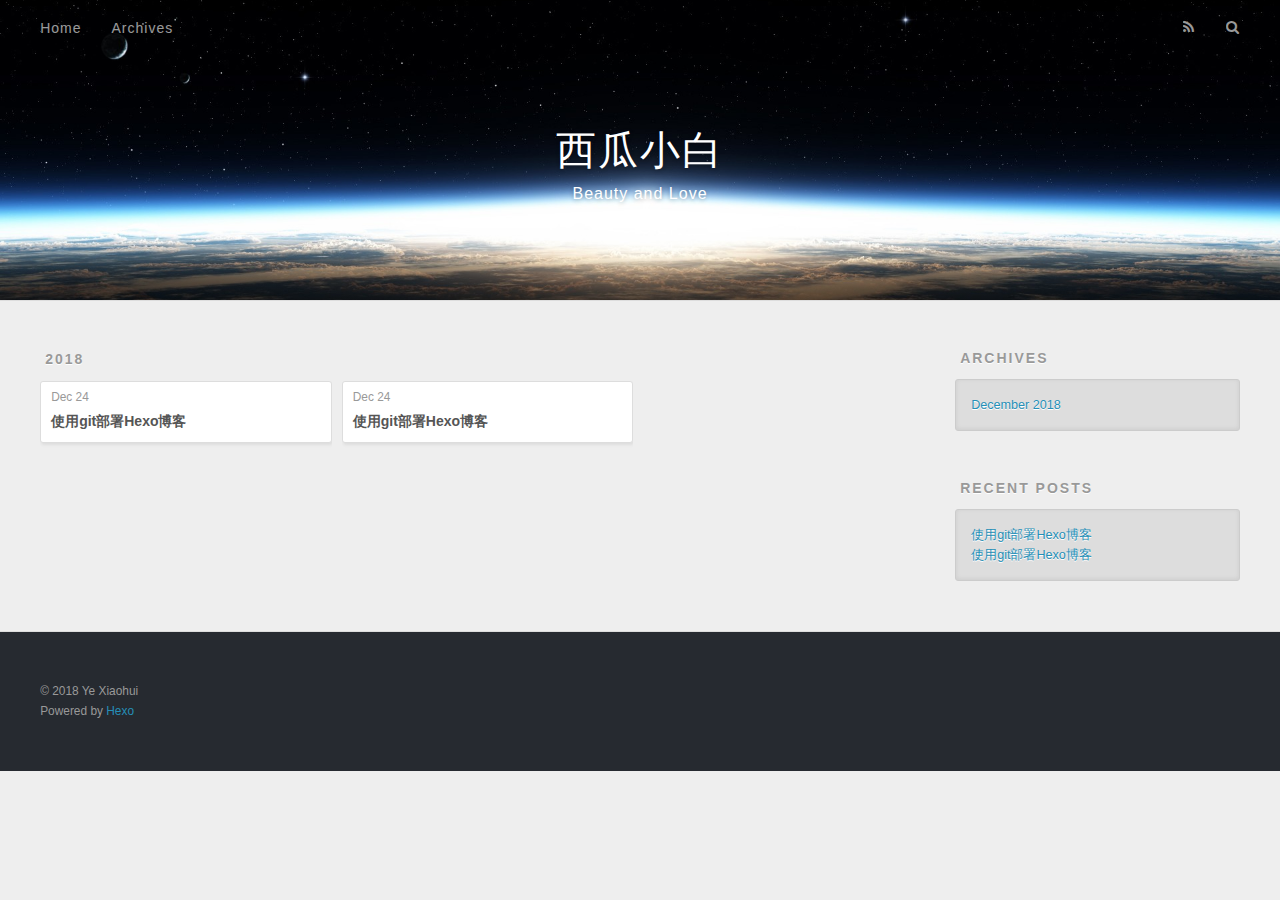
==== archives/index.html @ 21336da2 "Site updated: 2018-12-25 13:31:35" ====
<!DOCTYPE html>
<html>
<head><meta name="generator" content="Hexo 3.8.0">
  <meta charset="utf-8">
  

  
  <title>Archives | 西瓜小白</title>
  <meta name="viewport" content="width=device-width, initial-scale=1, maximum-scale=1">
  <meta name="description" content="世人万千种，浮云莫去求，斯人若彩虹，遇上方知有。">
<meta property="og:type" content="website">
<meta property="og:title" content="西瓜小白">
<meta property="og:url" content="http://yoursite.com/archives/index.html">
<meta property="og:site_name" content="西瓜小白">
<meta property="og:description" content="世人万千种，浮云莫去求，斯人若彩虹，遇上方知有。">
<meta property="og:locale" content="Chinese">
<meta name="twitter:card" content="summary">
<meta name="twitter:title" content="西瓜小白">
<meta name="twitter:description" content="世人万千种，浮云莫去求，斯人若彩虹，遇上方知有。">
  
    <link rel="alternate" href="/atom.xml" title="西瓜小白" type="application/atom+xml">
  
  
    <link rel="icon" href="/favicon.png">
  
  
    <link href="//fonts.googleapis.com/css?family=Source+Code+Pro" rel="stylesheet" type="text/css">
  
  <link rel="stylesheet" href="/css/style.css">
</head>
</html>
<body>
  <div id="container">
    <div id="wrap">
      <header id="header">
  <div id="banner"></div>
  <div id="header-outer" class="outer">
    <div id="header-title" class="inner">
      <h1 id="logo-wrap">
        <a href="/" id="logo">西瓜小白</a>
      </h1>
      
        <h2 id="subtitle-wrap">
          <a href="/" id="subtitle">Beauty and Love</a>
        </h2>
      
    </div>
    <div id="header-inner" class="inner">
      <nav id="main-nav">
        <a id="main-nav-toggle" class="nav-icon"></a>
        
          <a class="main-nav-link" href="/">Home</a>
        
          <a class="main-nav-link" href="/archives">Archives</a>
        
      </nav>
      <nav id="sub-nav">
        
          <a id="nav-rss-link" class="nav-icon" href="/atom.xml" title="RSS Feed"></a>
        
        <a id="nav-search-btn" class="nav-icon" title="Search"></a>
      </nav>
      <div id="search-form-wrap">
        <form action="//google.com/search" method="get" accept-charset="UTF-8" class="search-form"><input type="search" name="q" class="search-form-input" placeholder="Search"><button type="submit" class="search-form-submit">&#xF002;</button><input type="hidden" name="sitesearch" value="http://yoursite.com"></form>
      </div>
    </div>
  </div>
</header>
      <div class="outer">
        <section id="main">
  
  
    
    
      
      
      <section class="archives-wrap">
        <div class="archive-year-wrap">
          <a href="/archives/2018" class="archive-year">2018</a>
        </div>
        <div class="archives">
    
    <article class="archive-article archive-type-post">
  <div class="archive-article-inner">
    <header class="archive-article-header">
      <a href="/2018/12/24/the-first/" class="archive-article-date">
  <time datetime="2018-12-24T06:07:06.000Z" itemprop="datePublished">Dec 24</time>
</a>
      
  
    <h1 itemprop="name">
      <a class="archive-article-title" href="/2018/12/24/the-first/">使用git部署Hexo博客</a>
    </h1>
  

    </header>
  </div>
</article>
  
    
    
    <article class="archive-article archive-type-post">
  <div class="archive-article-inner">
    <header class="archive-article-header">
      <a href="/2018/12/24/hello-world/" class="archive-article-date">
  <time datetime="2018-12-24T05:49:14.633Z" itemprop="datePublished">Dec 24</time>
</a>
      
  
    <h1 itemprop="name">
      <a class="archive-article-title" href="/2018/12/24/hello-world/">使用git部署Hexo博客</a>
    </h1>
  

    </header>
  </div>
</article>
  
  
    </div></section>
  


</section>
        
          <aside id="sidebar">
  
    

  
    

  
    
  
    
  <div class="widget-wrap">
    <h3 class="widget-title">Archives</h3>
    <div class="widget">
      <ul class="archive-list"><li class="archive-list-item"><a class="archive-list-link" href="/archives/2018/12/">December 2018</a></li></ul>
    </div>
  </div>


  
    
  <div class="widget-wrap">
    <h3 class="widget-title">Recent Posts</h3>
    <div class="widget">
      <ul>
        
          <li>
            <a href="/2018/12/24/the-first/">使用git部署Hexo博客</a>
          </li>
        
          <li>
            <a href="/2018/12/24/hello-world/">使用git部署Hexo博客</a>
          </li>
        
      </ul>
    </div>
  </div>

  
</aside>
        
      </div>
      <footer id="footer">
  
  <div class="outer">
    <div id="footer-info" class="inner">
      &copy; 2018 Ye Xiaohui<br>
      Powered by <a href="http://hexo.io/" target="_blank">Hexo</a>
    </div>
  </div>
</footer>
    </div>
    <nav id="mobile-nav">
  
    <a href="/" class="mobile-nav-link">Home</a>
  
    <a href="/archives" class="mobile-nav-link">Archives</a>
  
</nav>
    

<script src="//ajax.googleapis.com/ajax/libs/jquery/2.0.3/jquery.min.js"></script>


  <link rel="stylesheet" href="/fancybox/jquery.fancybox.css">
  <script src="/fancybox/jquery.fancybox.pack.js"></script>


<script src="/js/script.js"></script>



  </div>
</body>
</html>
---- css/style.css ----
body {
  width: 100%;
}
body:before,
body:after {
  content: "";
  display: table;
}
body:after {
  clear: both;
}
html,
body,
div,
span,
applet,
object,
iframe,
h1,
h2,
h3,
h4,
h5,
h6,
p,
blockquote,
pre,
a,
abbr,
acronym,
address,
big,
cite,
code,
del,
dfn,
em,
img,
ins,
kbd,
q,
s,
samp,
small,
strike,
strong,
sub,
sup,
tt,
var,
dl,
dt,
dd,
ol,
ul,
li,
fieldset,
form,
label,
legend,
table,
caption,
tbody,
tfoot,
thead,
tr,
th,
td {
  margin: 0;
  padding: 0;
  border: 0;
  outline: 0;
  font-weight: inherit;
  font-style: inherit;
  font-family: inherit;
  font-size: 100%;
  vertical-align: baseline;
}
body {
  line-height: 1;
  color: #000;
  background: #fff;
}
ol,
ul {
  list-style: none;
}
table {
  border-collapse: separate;
  border-spacing: 0;
  vertical-align: middle;
}
caption,
th,
td {
  text-align: left;
  font-weight: normal;
  vertical-align: middle;
}
a img {
  border: none;
}
input,
button {
  margin: 0;
  padding: 0;
}
input::-moz-focus-inner,
button::-moz-focus-inner {
  border: 0;
  padding: 0;
}
@font-face {
  font-family: FontAwesome;
  font-style: normal;
  font-weight: normal;
  src: url("fonts/fontawesome-webfont.eot?v=#4.0.3");
  src: url("fonts/fontawesome-webfont.eot?#iefix&v=#4.0.3") format("embedded-opentype"), url("fonts/fontawesome-webfont.woff?v=#4.0.3") format("woff"), url("fonts/fontawesome-webfont.ttf?v=#4.0.3") format("truetype"), url("fonts/fontawesome-webfont.svg#fontawesomeregular?v=#4.0.3") format("svg");
}
html,
body,
#container {
  height: 100%;
}
body {
  background: #eee;
  font: 14px -apple-system, BlinkMacSystemFont, "Segoe UI", "Roboto", "Oxygen", "Ubuntu", "Cantarell", "Fira Sans", "Droid Sans", "Helvetica Neue", sans-serif;
  -webkit-text-size-adjust: 100%;
}
.outer {
  max-width: 1220px;
  margin: 0 auto;
  padding: 0 20px;
}
.outer:before,
.outer:after {
  content: "";
  display: table;
}
.outer:after {
  clear: both;
}
.inner {
  display: inline;
  float: left;
  width: 98.33333333333333%;
  margin: 0 0.833333333333333%;
}
.left,
.alignleft {
  float: left;
}
.right,
.alignright {
  float: right;
}
.clear {
  clear: both;
}
#container {
  position: relative;
}
.mobile-nav-on {
  overflow: hidden;
}
#wrap {
  height: 100%;
  width: 100%;
  position: absolute;
  top: 0;
  left: 0;
  -webkit-transition: 0.2s ease-out;
  -moz-transition: 0.2s ease-out;
  -ms-transition: 0.2s ease-out;
  transition: 0.2s ease-out;
  z-index: 1;
  background: #eee;
}
.mobile-nav-on #wrap {
  left: 280px;
}
@media screen and (min-width: 768px) {
  #main {
    display: inline;
    float: left;
    width: 73.33333333333333%;
    margin: 0 0.833333333333333%;
  }
}
.article-date,
.article-category-link,
.archive-year,
.widget-title {
  text-decoration: none;
  text-transform: uppercase;
  letter-spacing: 2px;
  color: #999;
  margin-bottom: 1em;
  margin-left: 5px;
  line-height: 1em;
  text-shadow: 0 1px #fff;
  font-weight: bold;
}
.article-inner,
.archive-article-inner {
  background: #fff;
  -webkit-box-shadow: 1px 2px 3px #ddd;
  box-shadow: 1px 2px 3px #ddd;
  border: 1px solid #ddd;
  border-radius: 3px;
}
.article-entry h1,
.widget h1 {
  font-size: 2em;
}
.article-entry h2,
.widget h2 {
  font-size: 1.5em;
}
.article-entry h3,
.widget h3 {
  font-size: 1.3em;
}
.article-entry h4,
.widget h4 {
  font-size: 1.2em;
}
.article-entry h5,
.widget h5 {
  font-size: 1em;
}
.article-entry h6,
.widget h6 {
  font-size: 1em;
  color: #999;
}
.article-entry hr,
.widget hr {
  border: 1px dashed #ddd;
}
.article-entry strong,
.widget strong {
  font-weight: bold;
}
.article-entry em,
.widget em,
.article-entry cite,
.widget cite {
  font-style: italic;
}
.article-entry sup,
.widget sup,
.article-entry sub,
.widget sub {
  font-size: 0.75em;
  line-height: 0;
  position: relative;
  vertical-align: baseline;
}
.article-entry sup,
.widget sup {
  top: -0.5em;
}
.article-entry sub,
.widget sub {
  bottom: -0.2em;
}
.article-entry small,
.widget small {
  font-size: 0.85em;
}
.article-entry acronym,
.widget acronym,
.article-entry abbr,
.widget abbr {
  border-bottom: 1px dotted;
}
.article-entry ul,
.widget ul,
.article-entry ol,
.widget ol,
.article-entry dl,
.widget dl {
  margin: 0 20px;
  line-height: 1.6em;
}
.article-entry ul ul,
.widget ul ul,
.article-entry ol ul,
.widget ol ul,
.article-entry ul ol,
.widget ul ol,
.article-entry ol ol,
.widget ol ol {
  margin-top: 0;
  margin-bottom: 0;
}
.article-entry ul,
.widget ul {
  list-style: disc;
}
.article-entry ol,
.widget ol {
  list-style: decimal;
}
.article-entry dt,
.widget dt {
  font-weight: bold;
}
#header {
  height: 300px;
  position: relative;
  border-bottom: 1px solid #ddd;
}
#header:before,
#header:after {
  content: "";
  position: absolute;
  left: 0;
  right: 0;
  height: 40px;
}
#header:before {
  top: 0;
  background: -webkit-linear-gradient(rgba(0,0,0,0.2), transparent);
  background: -moz-linear-gradient(rgba(0,0,0,0.2), transparent);
  background: -ms-linear-gradient(rgba(0,0,0,0.2), transparent);
  background: linear-gradient(rgba(0,0,0,0.2), transparent);
}
#header:after {
  bottom: 0;
  background: -webkit-linear-gradient(transparent, rgba(0,0,0,0.2));
  background: -moz-linear-gradient(transparent, rgba(0,0,0,0.2));
  background: -ms-linear-gradient(transparent, rgba(0,0,0,0.2));
  background: linear-gradient(transparent, rgba(0,0,0,0.2));
}
#header-outer {
  height: 100%;
  position: relative;
}
#header-inner {
  position: relative;
  overflow: hidden;
}
#banner {
  position: absolute;
  top: 0;
  left: 0;
  width: 100%;
  height: 100%;
  background: url("images/banner.jpg") center #000;
  -webkit-background-size: cover;
  -moz-background-size: cover;
  background-size: cover;
  z-index: -1;
}
#header-title {
  text-align: center;
  height: 40px;
  position: absolute;
  top: 50%;
  left: 0;
  margin-top: -20px;
}
#logo,
#subtitle {
  text-decoration: none;
  color: #fff;
  font-weight: 300;
  text-shadow: 0 1px 4px rgba(0,0,0,0.3);
}
#logo {
  font-size: 40px;
  line-height: 40px;
  letter-spacing: 2px;
}
#subtitle {
  font-size: 16px;
  line-height: 16px;
  letter-spacing: 1px;
}
#subtitle-wrap {
  margin-top: 16px;
}
#main-nav {
  float: left;
  margin-left: -15px;
}
.nav-icon,
.main-nav-link {
  float: left;
  color: #fff;
  opacity: 0.6;
  text-decoration: none;
  text-shadow: 0 1px rgba(0,0,0,0.2);
  -webkit-transition: opacity 0.2s;
  -moz-transition: opacity 0.2s;
  -ms-transition: opacity 0.2s;
  transition: opacity 0.2s;
  display: block;
  padding: 20px 15px;
}
.nav-icon:hover,
.main-nav-link:hover {
  opacity: 1;
}
.nav-icon {
  font-family: FontAwesome;
  text-align: center;
  font-size: 14px;
  width: 14px;
  height: 14px;
  padding: 20px 15px;
  position: relative;
  cursor: pointer;
}
.main-nav-link {
  font-weight: 300;
  letter-spacing: 1px;
}
@media screen and (max-width: 479px) {
  .main-nav-link {
    display: none;
  }
}
#main-nav-toggle {
  display: none;
}
#main-nav-toggle:before {
  content: "\f0c9";
}
@media screen and (max-width: 479px) {
  #main-nav-toggle {
    display: block;
  }
}
#sub-nav {
  float: right;
  margin-right: -15px;
}
#nav-rss-link:before {
  content: "\f09e";
}
#nav-search-btn:before {
  content: "\f002";
}
#search-form-wrap {
  position: absolute;
  top: 15px;
  width: 150px;
  height: 30px;
  right: -150px;
  opacity: 0;
  -webkit-transition: 0.2s ease-out;
  -moz-transition: 0.2s ease-out;
  -ms-transition: 0.2s ease-out;
  transition: 0.2s ease-out;
}
#search-form-wrap.on {
  opacity: 1;
  right: 0;
}
@media screen and (max-width: 479px) {
  #search-form-wrap {
    width: 100%;
    right: -100%;
  }
}
.search-form {
  position: absolute;
  top: 0;
  left: 0;
  right: 0;
  background: #fff;
  padding: 5px 15px;
  border-radius: 15px;
  -webkit-box-shadow: 0 0 10px rgba(0,0,0,0.3);
  box-shadow: 0 0 10px rgba(0,0,0,0.3);
}
.search-form-input {
  border: none;
  background: none;
  color: #555;
  width: 100%;
  font: 13px -apple-system, BlinkMacSystemFont, "Segoe UI", "Roboto", "Oxygen", "Ubuntu", "Cantarell", "Fira Sans", "Droid Sans", "Helvetica Neue", sans-serif;
  outline: none;
}
.search-form-input::-webkit-search-results-decoration,
.search-form-input::-webkit-search-cancel-button {
  -webkit-appearance: none;
}
.search-form-submit {
  position: absolute;
  top: 50%;
  right: 10px;
  margin-top: -7px;
  font: 13px FontAwesome;
  border: none;
  background: none;
  color: #bbb;
  cursor: pointer;
}
.search-form-submit:hover,
.search-form-submit:focus {
  color: #777;
}
.article {
  margin: 50px 0;
}
.article-inner {
  overflow: hidden;
}
.article-meta:before,
.article-meta:after {
  content: "";
  display: table;
}
.article-meta:after {
  clear: both;
}
.article-date {
  float: left;
}
.article-category {
  float: left;
  line-height: 1em;
  color: #ccc;
  text-shadow: 0 1px #fff;
  margin-left: 8px;
}
.article-category:before {
  content: "\2022";
}
.article-category-link {
  margin: 0 12px 1em;
}
.article-header {
  padding: 20px 20px 0;
}
.article-title {
  text-decoration: none;
  font-size: 2em;
  font-weight: bold;
  color: #555;
  line-height: 1.1em;
  -webkit-transition: color 0.2s;
  -moz-transition: color 0.2s;
  -ms-transition: color 0.2s;
  transition: color 0.2s;
}
a.article-title:hover {
  color: #258fb8;
}
.article-entry {
  color: #555;
  padding: 0 20px;
}
.article-entry:before,
.article-entry:after {
  content: "";
  display: table;
}
.article-entry:after {
  clear: both;
}
.article-entry p,
.article-entry table {
  line-height: 1.6em;
  margin: 1.6em 0;
}
.article-entry h1,
.article-entry h2,
.article-entry h3,
.article-entry h4,
.article-entry h5,
.article-entry h6 {
  font-weight: bold;
}
.article-entry h1,
.article-entry h2,
.article-entry h3,
.article-entry h4,
.article-entry h5,
.article-entry h6 {
  line-height: 1.1em;
  margin: 1.1em 0;
}
.article-entry a {
  color: #258fb8;
  text-decoration: none;
}
.article-entry a:hover {
  text-decoration: underline;
}
.article-entry ul,
.article-entry ol,
.article-entry dl {
  margin-top: 1.6em;
  margin-bottom: 1.6em;
}
.article-entry img,
.article-entry video {
  max-width: 100%;
  height: auto;
  display: block;
  margin: auto;
}
.article-entry iframe {
  border: none;
}
.article-entry table {
  width: 100%;
  border-collapse: collapse;
  border-spacing: 0;
}
.article-entry th {
  font-weight: bold;
  border-bottom: 3px solid #ddd;
  padding-bottom: 0.5em;
}
.article-entry td {
  border-bottom: 1px solid #ddd;
  padding: 10px 0;
}
.article-entry blockquote {
  font-family: Georgia, "Times New Roman", serif;
  font-size: 1.4em;
  margin: 1.6em 20px;
  text-align: center;
}
.article-entry blockquote footer {
  font-size: 14px;
  margin: 1.6em 0;
  font-family: -apple-system, BlinkMacSystemFont, "Segoe UI", "Roboto", "Oxygen", "Ubuntu", "Cantarell", "Fira Sans", "Droid Sans", "Helvetica Neue", sans-serif;
}
.article-entry blockquote footer cite:before {
  content: "—";
  padding: 0 0.5em;
}
.article-entry .pullquote {
  text-align: left;
  width: 45%;
  margin: 0;
}
.article-entry .pullquote.left {
  margin-left: 0.5em;
  margin-right: 1em;
}
.article-entry .pullquote.right {
  margin-right: 0.5em;
  margin-left: 1em;
}
.article-entry .caption {
  color: #999;
  display: block;
  font-size: 0.9em;
  margin-top: 0.5em;
  position: relative;
  text-align: center;
}
.article-entry .video-container {
  position: relative;
  padding-top: 56.25%;
  height: 0;
  overflow: hidden;
}
.article-entry .video-container iframe,
.article-entry .video-container object,
.article-entry .video-container embed {
  position: absolute;
  top: 0;
  left: 0;
  width: 100%;
  height: 100%;
  margin-top: 0;
}
.article-more-link a {
  display: inline-block;
  line-height: 1em;
  padding: 6px 15px;
  border-radius: 15px;
  background: #eee;
  color: #999;
  text-shadow: 0 1px #fff;
  text-decoration: none;
}
.article-more-link a:hover {
  background: #258fb8;
  color: #fff;
  text-decoration: none;
  text-shadow: 0 1px #1e7293;
}
.article-footer {
  font-size: 0.85em;
  line-height: 1.6em;
  border-top: 1px solid #ddd;
  padding-top: 1.6em;
  margin: 0 20px 20px;
}
.article-footer:before,
.article-footer:after {
  content: "";
  display: table;
}
.article-footer:after {
  clear: both;
}
.article-footer a {
  color: #999;
  text-decoration: none;
}
.article-footer a:hover {
  color: #555;
}
.article-tag-list-item {
  float: left;
  margin-right: 10px;
}
.article-tag-list-link:before {
  content: "#";
}
.article-comment-link {
  float: right;
}
.article-comment-link:before {
  content: "\f075";
  font-family: FontAwesome;
  padding-right: 8px;
}
.article-share-link {
  cursor: pointer;
  float: right;
  margin-left: 20px;
}
.article-share-link:before {
  content: "\f064";
  font-family: FontAwesome;
  padding-right: 6px;
}
#article-nav {
  position: relative;
}
#article-nav:before,
#article-nav:after {
  content: "";
  display: table;
}
#article-nav:after {
  clear: both;
}
@media screen and (min-width: 768px) {
  #article-nav {
    margin: 50px 0;
  }
  #article-nav:before {
    width: 8px;
    height: 8px;
    position: absolute;
    top: 50%;
    left: 50%;
    margin-top: -4px;
    margin-left: -4px;
    content: "";
    border-radius: 50%;
    background: #ddd;
    -webkit-box-shadow: 0 1px 2px #fff;
    box-shadow: 0 1px 2px #fff;
  }
}
.article-nav-link-wrap {
  text-decoration: none;
  text-shadow: 0 1px #fff;
  color: #999;
  -webkit-box-sizing: border-box;
  -moz-box-sizing: border-box;
  box-sizing: border-box;
  margin-top: 50px;
  text-align: center;
  display: block;
}
.article-nav-link-wrap:hover {
  color: #555;
}
@media screen and (min-width: 768px) {
  .article-nav-link-wrap {
    width: 50%;
    margin-top: 0;
  }
}
@media screen and (min-width: 768px) {
  #article-nav-newer {
    float: left;
    text-align: right;
    padding-right: 20px;
  }
}
@media screen and (min-width: 768px) {
  #article-nav-older {
    float: right;
    text-align: left;
    padding-left: 20px;
  }
}
.article-nav-caption {
  text-transform: uppercase;
  letter-spacing: 2px;
  color: #ddd;
  line-height: 1em;
  font-weight: bold;
}
#article-nav-newer .article-nav-caption {
  margin-right: -2px;
}
.article-nav-title {
  font-size: 0.85em;
  line-height: 1.6em;
  margin-top: 0.5em;
}
.article-share-box {
  position: absolute;
  display: none;
  background: #fff;
  -webkit-box-shadow: 1px 2px 10px rgba(0,0,0,0.2);
  box-shadow: 1px 2px 10px rgba(0,0,0,0.2);
  border-radius: 3px;
  margin-left: -145px;
  overflow: hidden;
  z-index: 1;
}
.article-share-box.on {
  display: block;
}
.article-share-input {
  width: 100%;
  background: none;
  -webkit-box-sizing: border-box;
  -moz-box-sizing: border-box;
  box-sizing: border-box;
  font: 14px -apple-system, BlinkMacSystemFont, "Segoe UI", "Roboto", "Oxygen", "Ubuntu", "Cantarell", "Fira Sans", "Droid Sans", "Helvetica Neue", sans-serif;
  padding: 0 15px;
  color: #555;
  outline: none;
  border: 1px solid #ddd;
  border-radius: 3px 3px 0 0;
  height: 36px;
  line-height: 36px;
}
.article-share-links {
  background: #eee;
}
.article-share-links:before,
.article-share-links:after {
  content: "";
  display: table;
}
.article-share-links:after {
  clear: both;
}
.article-share-twitter,
.article-share-facebook,
.article-share-pinterest,
.article-share-google {
  width: 50px;
  height: 36px;
  display: block;
  float: left;
  position: relative;
  color: #999;
  text-shadow: 0 1px #fff;
}
.article-share-twitter:before,
.article-share-facebook:before,
.article-share-pinterest:before,
.article-share-google:before {
  font-size: 20px;
  font-family: FontAwesome;
  width: 20px;
  height: 20px;
  position: absolute;
  top: 50%;
  left: 50%;
  margin-top: -10px;
  margin-left: -10px;
  text-align: center;
}
.article-share-twitter:hover,
.article-share-facebook:hover,
.article-share-pinterest:hover,
.article-share-google:hover {
  color: #fff;
}
.article-share-twitter:before {
  content: "\f099";
}
.article-share-twitter:hover {
  background: #00aced;
  text-shadow: 0 1px #008abe;
}
.article-share-facebook:before {
  content: "\f09a";
}
.article-share-facebook:hover {
  background: #3b5998;
  text-shadow: 0 1px #2f477a;
}
.article-share-pinterest:before {
  content: "\f0d2";
}
.article-share-pinterest:hover {
  background: #cb2027;
  text-shadow: 0 1px #a21a1f;
}
.article-share-google:before {
  content: "\f0d5";
}
.article-share-google:hover {
  background: #dd4b39;
  text-shadow: 0 1px #be3221;
}
.article-gallery {
  background: #000;
  position: relative;
}
.article-gallery-photos {
  position: relative;
  overflow: hidden;
}
.article-gallery-img {
  display: none;
  max-width: 100%;
}
.article-gallery-img:first-child {
  display: block;
}
.article-gallery-img.loaded {
  position: absolute;
  display: block;
}
.article-gallery-img img {
  display: block;
  max-width: 100%;
  margin: 0 auto;
}
#comments {
  background: #fff;
  -webkit-box-shadow: 1px 2px 3px #ddd;
  box-shadow: 1px 2px 3px #ddd;
  padding: 20px;
  border: 1px solid #ddd;
  border-radius: 3px;
  margin: 50px 0;
}
#comments a {
  color: #258fb8;
}
.archives-wrap {
  margin: 50px 0;
}
.archives:before,
.archives:after {
  content: "";
  display: table;
}
.archives:after {
  clear: both;
}
.archive-year-wrap {
  margin-bottom: 1em;
}
.archives {
  -webkit-column-gap: 10px;
  -moz-column-gap: 10px;
  column-gap: 10px;
}
@media screen and (min-width: 480px) and (max-width: 767px) {
  .archives {
    -webkit-column-count: 2;
    -moz-column-count: 2;
    column-count: 2;
  }
}
@media screen and (min-width: 768px) {
  .archives {
    -webkit-column-count: 3;
    -moz-column-count: 3;
    column-count: 3;
  }
}
.archive-article {
  -webkit-column-break-inside: avoid;
  page-break-inside: avoid;
  overflow: hidden;
  break-inside: avoid-column;
}
.archive-article-inner {
  padding: 10px;
  margin-bottom: 15px;
}
.archive-article-title {
  text-decoration: none;
  font-weight: bold;
  color: #555;
  -webkit-transition: color 0.2s;
  -moz-transition: color 0.2s;
  -ms-transition: color 0.2s;
  transition: color 0.2s;
  line-height: 1.6em;
}
.archive-article-title:hover {
  color: #258fb8;
}
.archive-article-footer {
  margin-top: 1em;
}
.archive-article-date {
  color: #999;
  text-decoration: none;
  font-size: 0.85em;
  line-height: 1em;
  margin-bottom: 0.5em;
  display: block;
}
#page-nav {
  margin: 50px auto;
  background: #fff;
  -webkit-box-shadow: 1px 2px 3px #ddd;
  box-shadow: 1px 2px 3px #ddd;
  border: 1px solid #ddd;
  border-radius: 3px;
  text-align: center;
  color: #999;
  overflow: hidden;
}
#page-nav:before,
#page-nav:after {
  content: "";
  display: table;
}
#page-nav:after {
  clear: both;
}
#page-nav a,
#page-nav span {
  padding: 10px 20px;
  line-height: 1;
  height: 2ex;
}
#page-nav a {
  color: #999;
  text-decoration: none;
}
#page-nav a:hover {
  background: #999;
  color: #fff;
}
#page-nav .prev {
  float: left;
}
#page-nav .next {
  float: right;
}
#page-nav .page-number {
  display: inline-block;
}
@media screen and (max-width: 479px) {
  #page-nav .page-number {
    display: none;
  }
}
#page-nav .current {
  color: #555;
  font-weight: bold;
}
#page-nav .space {
  color: #ddd;
}
#footer {
  background: #262a30;
  padding: 50px 0;
  border-top: 1px solid #ddd;
  color: #999;
}
#footer a {
  color: #258fb8;
  text-decoration: none;
}
#footer a:hover {
  text-decoration: underline;
}
#footer-info {
  line-height: 1.6em;
  font-size: 0.85em;
}
.article-entry pre,
.article-entry .highlight {
  background: #2d2d2d;
  margin: 0 -20px;
  padding: 15px 20px;
  border-style: solid;
  border-color: #ddd;
  border-width: 1px 0;
  overflow: auto;
  color: #ccc;
  line-height: 22.400000000000002px;
}
.article-entry .highlight .gutter pre,
.article-entry .gist .gist-file .gist-data .line-numbers {
  color: #666;
  font-size: 0.85em;
}
.article-entry pre,
.article-entry code {
  font-family: "Source Code Pro", Consolas, Monaco, Menlo, Consolas, monospace;
}
.article-entry code {
  background: #eee;
  text-shadow: 0 1px #fff;
  padding: 0 0.3em;
}
.article-entry pre code {
  background: none;
  text-shadow: none;
  padding: 0;
}
.article-entry .highlight pre {
  border: none;
  margin: 0;
  padding: 0;
}
.article-entry .highlight table {
  margin: 0;
  width: auto;
}
.article-entry .highlight td {
  border: none;
  padding: 0;
}
.article-entry .highlight figcaption {
  font-size: 0.85em;
  color: #999;
  line-height: 1em;
  margin-bottom: 1em;
}
.article-entry .highlight figcaption:before,
.article-entry .highlight figcaption:after {
  content: "";
  display: table;
}
.article-entry .highlight figcaption:after {
  clear: both;
}
.article-entry .highlight figcaption a {
  float: right;
}
.article-entry .highlight .gutter pre {
  text-align: right;
  padding-right: 20px;
}
.article-entry .highlight .line {
  height: 22.400000000000002px;
}
.article-entry .highlight .line.marked {
  background: #515151;
}
.article-entry .gist {
  margin: 0 -20px;
  border-style: solid;
  border-color: #ddd;
  border-width: 1px 0;
  background: #2d2d2d;
  padding: 15px 20px 15px 0;
}
.article-entry .gist .gist-file {
  border: none;
  font-family: "Source Code Pro", Consolas, Monaco, Menlo, Consolas, monospace;
  margin: 0;
}
.article-entry .gist .gist-file .gist-data {
  background: none;
  border: none;
}
.article-entry .gist .gist-file .gist-data .line-numbers {
  background: none;
  border: none;
  padding: 0 20px 0 0;
}
.article-entry .gist .gist-file .gist-data .line-data {
  padding: 0 !important;
}
.article-entry .gist .gist-file .highlight {
  margin: 0;
  padding: 0;
  border: none;
}
.article-entry .gist .gist-file .gist-meta {
  background: #2d2d2d;
  color: #999;
  font: 0.85em -apple-system, BlinkMacSystemFont, "Segoe UI", "Roboto", "Oxygen", "Ubuntu", "Cantarell", "Fira Sans", "Droid Sans", "Helvetica Neue", sans-serif;
  text-shadow: 0 0;
  padding: 0;
  margin-top: 1em;
  margin-left: 20px;
}
.article-entry .gist .gist-file .gist-meta a {
  color: #258fb8;
  font-weight: normal;
}
.article-entry .gist .gist-file .gist-meta a:hover {
  text-decoration: underline;
}
pre .comment,
pre .title {
  color: #999;
}
pre .variable,
pre .attribute,
pre .tag,
pre .regexp,
pre .ruby .constant,
pre .xml .tag .title,
pre .xml .pi,
pre .xml .doctype,
pre .html .doctype,
pre .css .id,
pre .css .class,
pre .css .pseudo {
  color: #f2777a;
}
pre .number,
pre .preprocessor,
pre .built_in,
pre .literal,
pre .params,
pre .constant {
  color: #f99157;
}
pre .class,
pre .ruby .class .title,
pre .css .rules .attribute {
  color: #9c9;
}
pre .string,
pre .value,
pre .inheritance,
pre .header,
pre .ruby .symbol,
pre .xml .cdata {
  color: #9c9;
}
pre .css .hexcolor {
  color: #6cc;
}
pre .function,
pre .python .decorator,
pre .python .title,
pre .ruby .function .title,
pre .ruby .title .keyword,
pre .perl .sub,
pre .javascript .title,
pre .coffeescript .title {
  color: #69c;
}
pre .keyword,
pre .javascript .function {
  color: #c9c;
}
@media screen and (max-width: 479px) {
  #mobile-nav {
    position: absolute;
    top: 0;
    left: 0;
    width: 280px;
    height: 100%;
    background: #191919;
    border-right: 1px solid #fff;
  }
}
@media screen and (max-width: 479px) {
  .mobile-nav-link {
    display: block;
    color: #999;
    text-decoration: none;
    padding: 15px 20px;
    font-weight: bold;
  }
  .mobile-nav-link:hover {
    color: #fff;
  }
}
@media screen and (min-width: 768px) {
  #sidebar {
    display: inline;
    float: left;
    width: 23.333333333333332%;
    margin: 0 0.833333333333333%;
  }
}
.widget-wrap {
  margin: 50px 0;
}
.widget {
  color: #777;
  text-shadow: 0 1px #fff;
  background: #ddd;
  -webkit-box-shadow: 0 -1px 4px #ccc inset;
  box-shadow: 0 -1px 4px #ccc inset;
  border: 1px solid #ccc;
  padding: 15px;
  border-radius: 3px;
}
.widget a {
  color: #258fb8;
  text-decoration: none;
}
.widget a:hover {
  text-decoration: underline;
}
.widget ul ul,
.widget ol ul,
.widget dl ul,
.widget ul ol,
.widget ol ol,
.widget dl ol,
.widget ul dl,
.widget ol dl,
.widget dl dl {
  margin-left: 15px;
  list-style: disc;
}
.widget {
  line-height: 1.6em;
  word-wrap: break-word;
  font-size: 0.9em;
}
.widget ul,
.widget ol {
  list-style: none;
  margin: 0;
}
.widget ul ul,
.widget ol ul,
.widget ul ol,
.widget ol ol {
  margin: 0 20px;
}
.widget ul ul,
.widget ol ul {
  list-style: disc;
}
.widget ul ol,
.widget ol ol {
  list-style: decimal;
}
.category-list-count,
.tag-list-count,
.archive-list-count {
  padding-left: 5px;
  color: #999;
  font-size: 0.85em;
}
.category-list-count:before,
.tag-list-count:before,
.archive-list-count:before {
  content: "(";
}
.category-list-count:after,
.tag-list-count:after,
.archive-list-count:after {
  content: ")";
}
.tagcloud a {
  margin-right: 5px;
  display: inline-block;
}
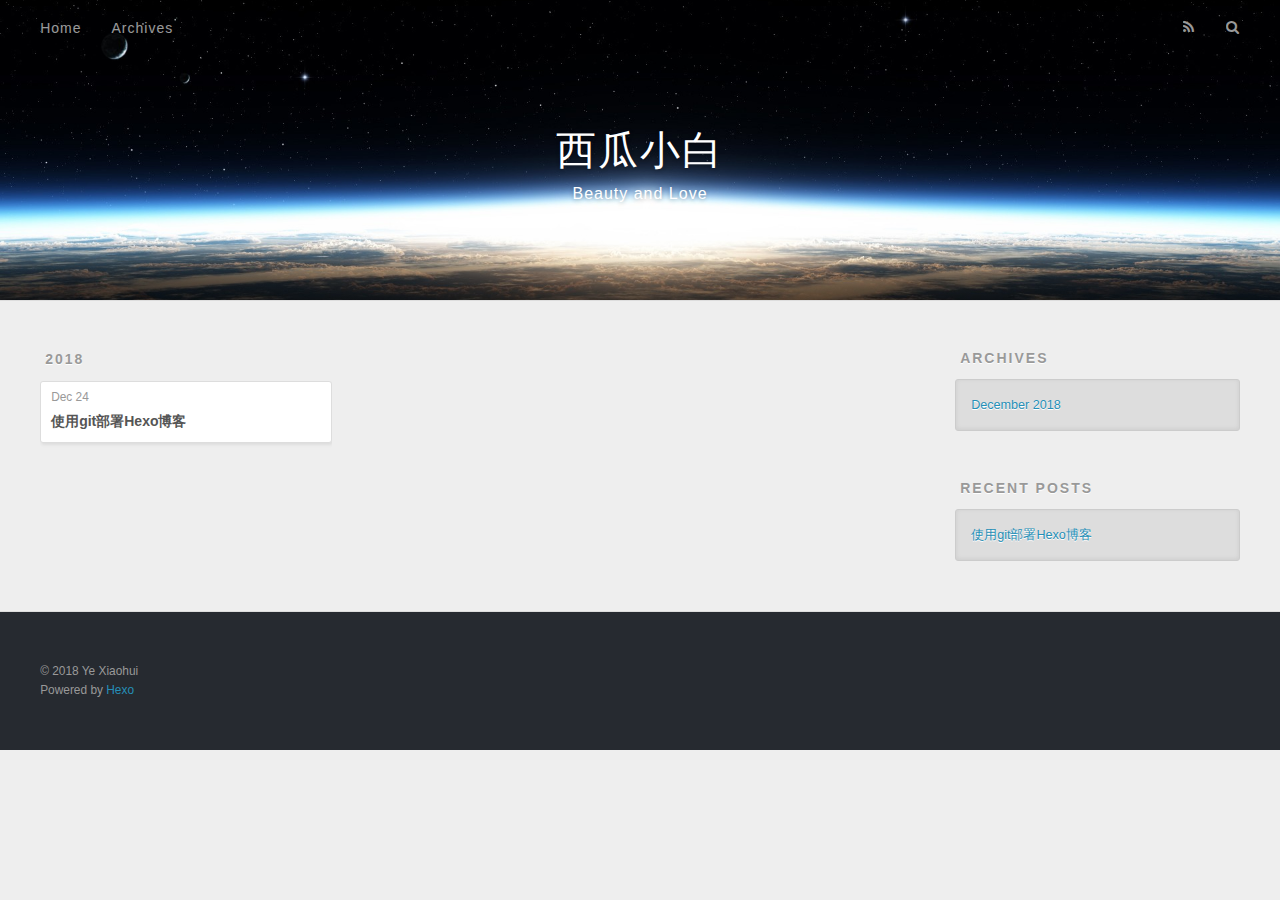
==== commit 9ffac969: "Site updated: 2018-12-25 13:47:16" ====
--- a/archives/index.html
+++ b/archives/index.html
@@ -83,25 +83,6 @@
     <article class="archive-article archive-type-post">
   <div class="archive-article-inner">
     <header class="archive-article-header">
-      <a href="/2018/12/24/the-first/" class="archive-article-date">
-  <time datetime="2018-12-24T06:07:06.000Z" itemprop="datePublished">Dec 24</time>
-</a>
-      
-  
-    <h1 itemprop="name">
-      <a class="archive-article-title" href="/2018/12/24/the-first/">使用git部署Hexo博客</a>
-    </h1>
-  
-
-    </header>
-  </div>
-</article>
-  
-    
-    
-    <article class="archive-article archive-type-post">
-  <div class="archive-article-inner">
-    <header class="archive-article-header">
       <a href="/2018/12/24/hello-world/" class="archive-article-date">
   <time datetime="2018-12-24T05:49:14.633Z" itemprop="datePublished">Dec 24</time>
 </a>
@@ -150,10 +131,6 @@
       <ul>
         
           <li>
-            <a href="/2018/12/24/the-first/">使用git部署Hexo博客</a>
-          </li>
-        
-          <li>
             <a href="/2018/12/24/hello-world/">使用git部署Hexo博客</a>
           </li>
         
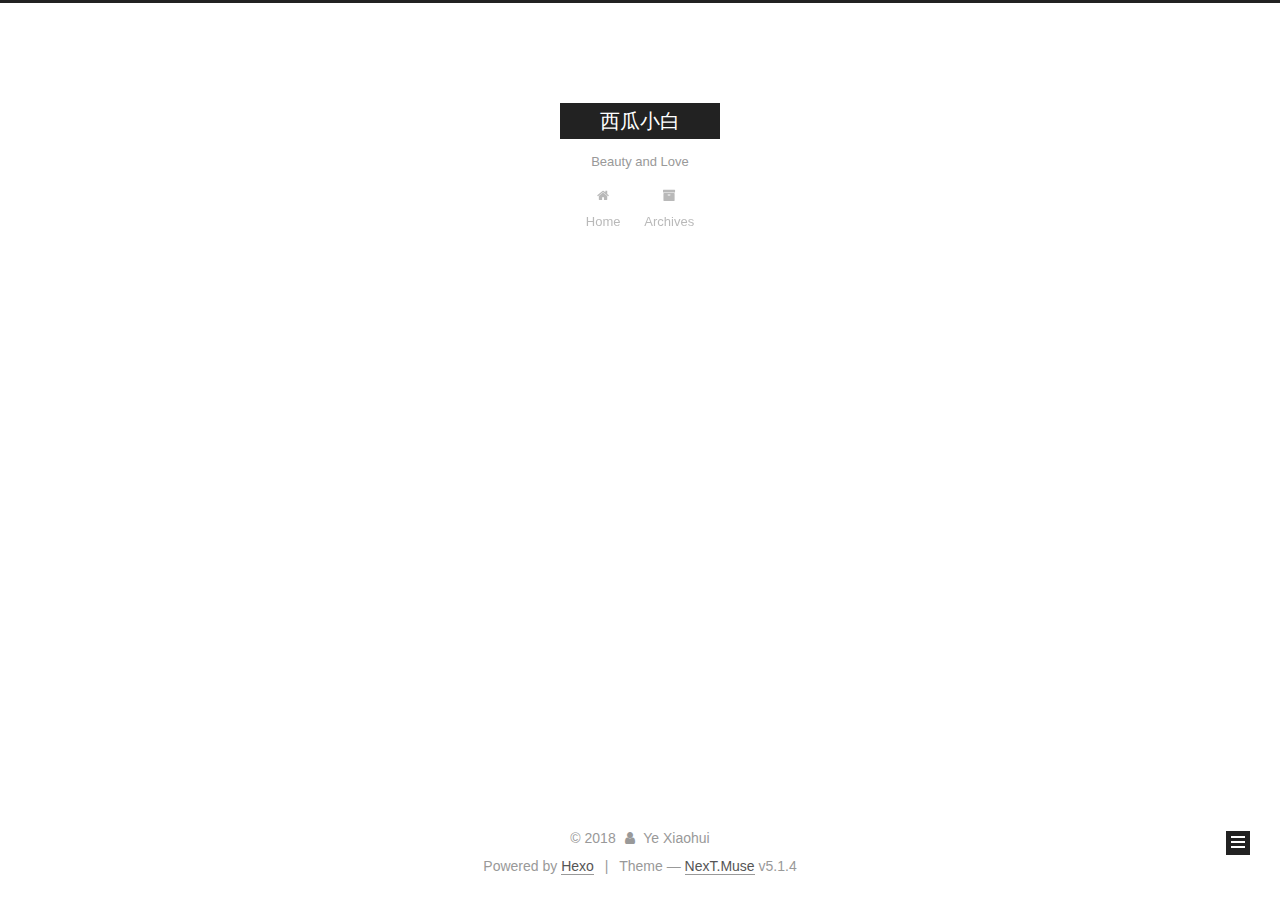
==== commit 23ecda83: "Site updated: 2018-12-26 09:31:19" ====
--- a/archives/index.html
+++ b/archives/index.html
@@ -1,13 +1,85 @@
 <!DOCTYPE html>
-<html>
+
+
+
+  
+
+
+<html class="theme-next muse use-motion" lang="Chinese">
 <head><meta name="generator" content="Hexo 3.8.0">
-  <meta charset="utf-8">
-  
-
-  
-  <title>Archives | 西瓜小白</title>
-  <meta name="viewport" content="width=device-width, initial-scale=1, maximum-scale=1">
-  <meta name="description" content="世人万千种，浮云莫去求，斯人若彩虹，遇上方知有。">
+  <meta charset="UTF-8">
+<meta http-equiv="X-UA-Compatible" content="IE=edge">
+<meta name="viewport" content="width=device-width, initial-scale=1, maximum-scale=1">
+<meta name="theme-color" content="#222">
+
+
+
+
+
+
+
+
+
+<meta http-equiv="Cache-Control" content="no-transform">
+<meta http-equiv="Cache-Control" content="no-siteapp">
+
+
+
+
+
+
+
+
+
+
+
+
+
+
+
+
+  
+  
+  <link href="/lib/fancybox/source/jquery.fancybox.css?v=2.1.5" rel="stylesheet" type="text/css">
+
+
+
+
+
+
+
+<link href="/lib/font-awesome/css/font-awesome.min.css?v=4.6.2" rel="stylesheet" type="text/css">
+
+<link href="/css/main.css?v=5.1.4" rel="stylesheet" type="text/css">
+
+
+  <link rel="apple-touch-icon" sizes="180x180" href="/images/apple-touch-icon-next.png?v=5.1.4">
+
+
+  <link rel="icon" type="image/png" sizes="32x32" href="/images/favicon-32x32-next.png?v=5.1.4">
+
+
+  <link rel="icon" type="image/png" sizes="16x16" href="/images/favicon-16x16-next.png?v=5.1.4">
+
+
+  <link rel="mask-icon" href="/images/logo.svg?v=5.1.4" color="#222">
+
+
+
+
+
+  <meta name="keywords" content="Hexo, NexT">
+
+
+
+
+
+
+
+
+
+
+<meta name="description" content="世人万千种，浮云莫去求，斯人若彩虹，遇上方知有。">
 <meta property="og:type" content="website">
 <meta property="og:title" content="西瓜小白">
 <meta property="og:url" content="http://yoursite.com/archives/index.html">
@@ -17,161 +89,464 @@
 <meta name="twitter:card" content="summary">
 <meta name="twitter:title" content="西瓜小白">
 <meta name="twitter:description" content="世人万千种，浮云莫去求，斯人若彩虹，遇上方知有。">
-  
-    <link rel="alternate" href="/atom.xml" title="西瓜小白" type="application/atom+xml">
-  
-  
-    <link rel="icon" href="/favicon.png">
-  
-  
-    <link href="//fonts.googleapis.com/css?family=Source+Code+Pro" rel="stylesheet" type="text/css">
-  
-  <link rel="stylesheet" href="/css/style.css">
+
+
+
+<script type="text/javascript" id="hexo.configurations">
+  var NexT = window.NexT || {};
+  var CONFIG = {
+    root: '/',
+    scheme: 'Muse',
+    version: '5.1.4',
+    sidebar: {"position":"left","display":"post","offset":12,"b2t":false,"scrollpercent":false,"onmobile":false},
+    fancybox: true,
+    tabs: true,
+    motion: {"enable":true,"async":false,"transition":{"post_block":"fadeIn","post_header":"slideDownIn","post_body":"slideDownIn","coll_header":"slideLeftIn","sidebar":"slideUpIn"}},
+    duoshuo: {
+      userId: '0',
+      author: 'Author'
+    },
+    algolia: {
+      applicationID: '',
+      apiKey: '',
+      indexName: '',
+      hits: {"per_page":10},
+      labels: {"input_placeholder":"Search for Posts","hits_empty":"We didn't find any results for the search: ${query}","hits_stats":"${hits} results found in ${time} ms"}
+    }
+  };
+</script>
+
+
+
+  <link rel="canonical" href="http://yoursite.com/archives/">
+
+
+
+
+
+  <title>Archive | 西瓜小白</title>
+  
+
+
+
+
+
+
+
+
 </head>
-</html>
-<body>
-  <div id="container">
-    <div id="wrap">
-      <header id="header">
-  <div id="banner"></div>
-  <div id="header-outer" class="outer">
-    <div id="header-title" class="inner">
-      <h1 id="logo-wrap">
-        <a href="/" id="logo">西瓜小白</a>
-      </h1>
-      
-        <h2 id="subtitle-wrap">
-          <a href="/" id="subtitle">Beauty and Love</a>
-        </h2>
-      
+
+<body itemscope="" itemtype="http://schema.org/WebPage" lang="Chinese">
+
+  
+  
+    
+  
+
+  <div class="container sidebar-position-left page-archive">
+    <div class="headband"></div>
+
+    <header id="header" class="header" itemscope="" itemtype="http://schema.org/WPHeader">
+      <div class="header-inner"><div class="site-brand-wrapper">
+  <div class="site-meta ">
+    
+
+    <div class="custom-logo-site-title">
+      <a href="/" class="brand" rel="start">
+        <span class="logo-line-before"><i></i></span>
+        <span class="site-title">西瓜小白</span>
+        <span class="logo-line-after"><i></i></span>
+      </a>
     </div>
-    <div id="header-inner" class="inner">
-      <nav id="main-nav">
-        <a id="main-nav-toggle" class="nav-icon"></a>
-        
-          <a class="main-nav-link" href="/">Home</a>
-        
-          <a class="main-nav-link" href="/archives">Archives</a>
-        
-      </nav>
-      <nav id="sub-nav">
-        
-          <a id="nav-rss-link" class="nav-icon" href="/atom.xml" title="RSS Feed"></a>
-        
-        <a id="nav-search-btn" class="nav-icon" title="Search"></a>
-      </nav>
-      <div id="search-form-wrap">
-        <form action="//google.com/search" method="get" accept-charset="UTF-8" class="search-form"><input type="search" name="q" class="search-form-input" placeholder="Search"><button type="submit" class="search-form-submit">&#xF002;</button><input type="hidden" name="sitesearch" value="http://yoursite.com"></form>
+      
+        <p class="site-subtitle">Beauty and Love</p>
+      
+  </div>
+
+  <div class="site-nav-toggle">
+    <button>
+      <span class="btn-bar"></span>
+      <span class="btn-bar"></span>
+      <span class="btn-bar"></span>
+    </button>
+  </div>
+</div>
+
+<nav class="site-nav">
+  
+
+  
+    <ul id="menu" class="menu">
+      
+        
+        <li class="menu-item menu-item-home">
+          <a href="/" rel="section">
+            
+              <i class="menu-item-icon fa fa-fw fa-home"></i> <br>
+            
+            Home
+          </a>
+        </li>
+      
+        
+        <li class="menu-item menu-item-archives">
+          <a href="/archives/" rel="section">
+            
+              <i class="menu-item-icon fa fa-fw fa-archive"></i> <br>
+            
+            Archives
+          </a>
+        </li>
+      
+
+      
+    </ul>
+  
+
+  
+</nav>
+
+
+
+ </div>
+    </header>
+
+    <main id="main" class="main">
+      <div class="main-inner">
+        <div class="content-wrap">
+          <div id="content" class="content">
+            
+
+  
+  
+  
+  <div class="post-block archive">
+    <div id="posts" class="posts-collapse">
+      <span class="archive-move-on"></span>
+
+      <span class="archive-page-counter">
+        
+        
+        
+          
+        
+        Um..! 1 post. Keep on posting.
+      </span>
+
+      
+
+        
+        
+        
+
+        
+          
+          <div class="collection-title">
+            <h1 class="archive-year" id="archive-year-2018">2018</h1>
+          </div>
+        
+        
+
+        
+
+  <article class="post post-type-normal" itemscope="" itemtype="http://schema.org/Article">
+    <header class="post-header">
+
+      <h2 class="post-title">
+        
+            <a class="post-title-link" href="/2018/12/24/hello-world/" itemprop="url">
+              
+                <span itemprop="name">使用git部署Hexo博客</span>
+              
+            </a>
+        
+      </h2>
+
+      <div class="post-meta">
+        <time class="post-time" itemprop="dateCreated" datetime="2018-12-24T13:49:14+08:00" content="2018-12-24">
+          12-24
+        </time>
       </div>
+
+    </header>
+  </article>
+
+
+
+      
+
     </div>
   </div>
-</header>
-      <div class="outer">
-        <section id="main">
-  
-  
-    
-    
-      
-      
-      <section class="archives-wrap">
-        <div class="archive-year-wrap">
-          <a href="/archives/2018" class="archive-year">2018</a>
+  
+  
+  
+
+  
+
+
+
+          </div>
+          
+
+
+          
+
         </div>
-        <div class="archives">
-    
-    <article class="archive-article archive-type-post">
-  <div class="archive-article-inner">
-    <header class="archive-article-header">
-      <a href="/2018/12/24/hello-world/" class="archive-article-date">
-  <time datetime="2018-12-24T05:49:14.633Z" itemprop="datePublished">Dec 24</time>
-</a>
-      
-  
-    <h1 itemprop="name">
-      <a class="archive-article-title" href="/2018/12/24/hello-world/">使用git部署Hexo博客</a>
-    </h1>
-  
-
-    </header>
-  </div>
-</article>
-  
-  
-    </div></section>
-  
-
-
-</section>
-        
-          <aside id="sidebar">
-  
-    
-
-  
-    
-
-  
-    
-  
-    
-  <div class="widget-wrap">
-    <h3 class="widget-title">Archives</h3>
-    <div class="widget">
-      <ul class="archive-list"><li class="archive-list-item"><a class="archive-list-link" href="/archives/2018/12/">December 2018</a></li></ul>
+        
+          
+  
+  <div class="sidebar-toggle">
+    <div class="sidebar-toggle-line-wrap">
+      <span class="sidebar-toggle-line sidebar-toggle-line-first"></span>
+      <span class="sidebar-toggle-line sidebar-toggle-line-middle"></span>
+      <span class="sidebar-toggle-line sidebar-toggle-line-last"></span>
     </div>
   </div>
 
-
-  
+  <aside id="sidebar" class="sidebar">
     
-  <div class="widget-wrap">
-    <h3 class="widget-title">Recent Posts</h3>
-    <div class="widget">
-      <ul>
-        
-          <li>
-            <a href="/2018/12/24/hello-world/">使用git部署Hexo博客</a>
-          </li>
-        
-      </ul>
+    <div class="sidebar-inner">
+
+      
+
+      
+
+      <section class="site-overview-wrap sidebar-panel sidebar-panel-active">
+        <div class="site-overview">
+          <div class="site-author motion-element" itemprop="author" itemscope="" itemtype="http://schema.org/Person">
+            
+              <p class="site-author-name" itemprop="name">Ye Xiaohui</p>
+              <p class="site-description motion-element" itemprop="description">世人万千种，浮云莫去求，斯人若彩虹，遇上方知有。</p>
+          </div>
+
+          <nav class="site-state motion-element">
+
+            
+              <div class="site-state-item site-state-posts">
+              
+                <a href="/archives/">
+              
+                  <span class="site-state-item-count">1</span>
+                  <span class="site-state-item-name">posts</span>
+                </a>
+              </div>
+            
+
+            
+
+            
+
+          </nav>
+
+          
+
+          
+
+          
+          
+
+          
+          
+
+          
+
+        </div>
+      </section>
+
+      
+
+      
+
     </div>
+  </aside>
+
+
+        
+      </div>
+    </main>
+
+    <footer id="footer" class="footer">
+      <div class="footer-inner">
+        <div class="copyright">&copy; <span itemprop="copyrightYear">2018</span>
+  <span class="with-love">
+    <i class="fa fa-user"></i>
+  </span>
+  <span class="author" itemprop="copyrightHolder">Ye Xiaohui</span>
+
+  
+</div>
+
+
+  <div class="powered-by">Powered by <a class="theme-link" target="_blank" href="https://hexo.io">Hexo</a></div>
+
+
+
+  <span class="post-meta-divider">|</span>
+
+
+
+  <div class="theme-info">Theme &mdash; <a class="theme-link" target="_blank" href="https://github.com/iissnan/hexo-theme-next">NexT.Muse</a> v5.1.4</div>
+
+
+
+
+        
+
+
+
+
+
+
+
+        
+      </div>
+    </footer>
+
+    
+      <div class="back-to-top">
+        <i class="fa fa-arrow-up"></i>
+        
+      </div>
+    
+
+    
+
   </div>
 
   
-</aside>
-        
-      </div>
-      <footer id="footer">
-  
-  <div class="outer">
-    <div id="footer-info" class="inner">
-      &copy; 2018 Ye Xiaohui<br>
-      Powered by <a href="http://hexo.io/" target="_blank">Hexo</a>
-    </div>
-  </div>
-</footer>
-    </div>
-    <nav id="mobile-nav">
-  
-    <a href="/" class="mobile-nav-link">Home</a>
-  
-    <a href="/archives" class="mobile-nav-link">Archives</a>
-  
-</nav>
-    
-
-<script src="//ajax.googleapis.com/ajax/libs/jquery/2.0.3/jquery.min.js"></script>
-
-
-  <link rel="stylesheet" href="/fancybox/jquery.fancybox.css">
-  <script src="/fancybox/jquery.fancybox.pack.js"></script>
-
-
-<script src="/js/script.js"></script>
-
-
-
-  </div>
+
+<script type="text/javascript">
+  if (Object.prototype.toString.call(window.Promise) !== '[object Function]') {
+    window.Promise = null;
+  }
+</script>
+
+
+
+
+
+
+
+
+
+  
+
+
+
+
+
+
+
+
+
+
+
+
+  
+  
+    <script type="text/javascript" src="/lib/jquery/index.js?v=2.1.3"></script>
+  
+
+  
+  
+    <script type="text/javascript" src="/lib/fastclick/lib/fastclick.min.js?v=1.0.6"></script>
+  
+
+  
+  
+    <script type="text/javascript" src="/lib/jquery_lazyload/jquery.lazyload.js?v=1.9.7"></script>
+  
+
+  
+  
+    <script type="text/javascript" src="/lib/velocity/velocity.min.js?v=1.2.1"></script>
+  
+
+  
+  
+    <script type="text/javascript" src="/lib/velocity/velocity.ui.min.js?v=1.2.1"></script>
+  
+
+  
+  
+    <script type="text/javascript" src="/lib/fancybox/source/jquery.fancybox.pack.js?v=2.1.5"></script>
+  
+
+
+  
+
+
+  <script type="text/javascript" src="/js/src/utils.js?v=5.1.4"></script>
+
+  <script type="text/javascript" src="/js/src/motion.js?v=5.1.4"></script>
+
+
+
+  
+  
+
+  
+
+  
+
+
+  <script type="text/javascript" src="/js/src/bootstrap.js?v=5.1.4"></script>
+
+
+
+  
+
+
+  
+
+
+
+
+	
+
+
+
+
+
+  
+
+
+
+
+
+  
+
+
+
+
+
+
+
+
+
+
+
+
+  
+
+
+
+
+
+  
+
+  
+
+  
+
+  
+  
+
+  
+
+  
+
+  
+
 </body>
-</html>+</html>
--- a/css/main.css
+++ b/css/main.css
@@ -0,0 +1,2662 @@
+/* normalize.css v3.0.2 | MIT License | git.io/normalize */
+html {
+  font-family: sans-serif; /* 1 */
+  -ms-text-size-adjust: 100%; /* 2 */
+  -webkit-text-size-adjust: 100%; /* 2 */
+}
+body {
+  margin: 0;
+}
+article,
+aside,
+details,
+figcaption,
+figure,
+footer,
+header,
+hgroup,
+main,
+menu,
+nav,
+section,
+summary {
+  display: block;
+}
+audio,
+canvas,
+progress,
+video {
+  display: inline-block; /* 1 */
+  vertical-align: baseline; /* 2 */
+}
+audio:not([controls]) {
+  display: none;
+  height: 0;
+}
+[hidden],
+template {
+  display: none;
+}
+a {
+  background-color: transparent;
+}
+a:active,
+a:hover {
+  outline: 0;
+}
+abbr[title] {
+  border-bottom: 1px dotted;
+}
+b,
+strong {
+  font-weight: bold;
+}
+dfn {
+  font-style: italic;
+}
+h1 {
+  font-size: 2em;
+  margin: 0.67em 0;
+}
+mark {
+  background: #ff0;
+  color: #000;
+}
+small {
+  font-size: 80%;
+}
+sub,
+sup {
+  font-size: 75%;
+  line-height: 0;
+  position: relative;
+  vertical-align: baseline;
+}
+sup {
+  top: -0.5em;
+}
+sub {
+  bottom: -0.25em;
+}
+img {
+  border: 0;
+}
+svg:not(:root) {
+  overflow: hidden;
+}
+figure {
+  margin: 1em 40px;
+}
+hr {
+  -moz-box-sizing: content-box;
+  box-sizing: content-box;
+  height: 0;
+}
+pre {
+  overflow: auto;
+}
+code,
+kbd,
+pre,
+samp {
+  font-family: monospace, monospace;
+  font-size: 1em;
+}
+button,
+input,
+optgroup,
+select,
+textarea {
+  color: inherit; /* 1 */
+  font: inherit; /* 2 */
+  margin: 0; /* 3 */
+}
+button {
+  overflow: visible;
+}
+button,
+select {
+  text-transform: none;
+}
+button,
+html input[type="button"],
+input[type="reset"],
+input[type="submit"] {
+  -webkit-appearance: button; /* 2 */
+  cursor: pointer; /* 3 */
+}
+button[disabled],
+html input[disabled] {
+  cursor: default;
+}
+button::-moz-focus-inner,
+input::-moz-focus-inner {
+  border: 0;
+  padding: 0;
+}
+input {
+  line-height: normal;
+}
+input[type="checkbox"],
+input[type="radio"] {
+  box-sizing: border-box; /* 1 */
+  padding: 0; /* 2 */
+}
+input[type="number"]::-webkit-inner-spin-button,
+input[type="number"]::-webkit-outer-spin-button {
+  height: auto;
+}
+input[type="search"] {
+  -webkit-appearance: textfield; /* 1 */
+  -moz-box-sizing: content-box;
+  -webkit-box-sizing: content-box; /* 2 */
+  box-sizing: content-box;
+}
+input[type="search"]::-webkit-search-cancel-button,
+input[type="search"]::-webkit-search-decoration {
+  -webkit-appearance: none;
+}
+fieldset {
+  border: 1px solid #c0c0c0;
+  margin: 0 2px;
+  padding: 0.35em 0.625em 0.75em;
+}
+legend {
+  border: 0; /* 1 */
+  padding: 0; /* 2 */
+}
+textarea {
+  overflow: auto;
+}
+optgroup {
+  font-weight: bold;
+}
+table {
+  border-collapse: collapse;
+  border-spacing: 0;
+}
+td,
+th {
+  padding: 0;
+}
+::selection {
+  background: #262a30;
+  color: #fff;
+}
+body {
+  position: relative;
+  font-family: 'Lato', "PingFang SC", "Microsoft YaHei", sans-serif;
+  font-size: 14px;
+  line-height: 2;
+  color: #555;
+  background: #fff;
+}
+@media (max-width: 767px) {
+  body {
+    padding-right: 0 !important;
+  }
+}
+@media (min-width: 768px) and (max-width: 991px) {
+  body {
+    padding-right: 0 !important;
+  }
+}
+@media (min-width: 1600px) {
+  body {
+    font-size: 16px;
+  }
+}
+h1,
+h2,
+h3,
+h4,
+h5,
+h6 {
+  margin: 0;
+  padding: 0;
+  font-weight: bold;
+  line-height: 1.5;
+  font-family: 'Lato', "PingFang SC", "Microsoft YaHei", sans-serif;
+}
+h2,
+h3,
+h4,
+h5,
+h6 {
+  margin: 20px 0 15px;
+}
+h1 {
+  font-size: 22px;
+}
+@media (max-width: 767px) {
+  h1 {
+    font-size: 18px;
+  }
+}
+h2 {
+  font-size: 20px;
+}
+@media (max-width: 767px) {
+  h2 {
+    font-size: 16px;
+  }
+}
+h3 {
+  font-size: 18px;
+}
+@media (max-width: 767px) {
+  h3 {
+    font-size: 14px;
+  }
+}
+h4 {
+  font-size: 16px;
+}
+@media (max-width: 767px) {
+  h4 {
+    font-size: 12px;
+  }
+}
+h5 {
+  font-size: 14px;
+}
+@media (max-width: 767px) {
+  h5 {
+    font-size: 10px;
+  }
+}
+h6 {
+  font-size: 12px;
+}
+@media (max-width: 767px) {
+  h6 {
+    font-size: 8px;
+  }
+}
+p {
+  margin: 0 0 20px 0;
+}
+a {
+  color: #555;
+  text-decoration: none;
+  outline: none;
+  border-bottom: 1px solid #999;
+  word-wrap: break-word;
+}
+a:hover {
+  color: #222;
+  border-bottom-color: #222;
+}
+blockquote {
+  margin: 0;
+  padding: 0;
+}
+img {
+  display: block;
+  margin: auto;
+  max-width: 100%;
+  height: auto;
+}
+hr {
+  margin: 40px 0;
+  height: 3px;
+  border: none;
+  background-color: #ddd;
+  background-image: repeating-linear-gradient(-45deg, #fff, #fff 4px, transparent 4px, transparent 8px);
+}
+blockquote {
+  padding: 0 15px;
+  color: #666;
+  border-left: 4px solid #ddd;
+}
+blockquote cite::before {
+  content: "-";
+  padding: 0 5px;
+}
+dt {
+  font-weight: 700;
+}
+dd {
+  margin: 0;
+  padding: 0;
+}
+kbd {
+  border: 1px solid #ccc;
+  border-radius: 0.2em;
+  box-shadow: 0.1em 0.1em 0.2em rgba(0,0,0,0.1);
+  background-color: #f9f9f9;
+  font-family: inherit;
+  background-image: -webkit-linear-gradient(top, #eee, #fff, #eee);
+  padding: 0.1em 0.3em;
+  white-space: nowrap;
+}
+.text-left {
+  text-align: left;
+}
+.text-center {
+  text-align: center;
+}
+.text-right {
+  text-align: right;
+}
+.text-justify {
+  text-align: justify;
+}
+.text-nowrap {
+  white-space: nowrap;
+}
+.text-lowercase {
+  text-transform: lowercase;
+}
+.text-uppercase {
+  text-transform: uppercase;
+}
+.text-capitalize {
+  text-transform: capitalize;
+}
+.center-block {
+  display: block;
+  margin-left: auto;
+  margin-right: auto;
+}
+.clearfix:before,
+.clearfix:after {
+  content: " ";
+  display: table;
+}
+.clearfix:after {
+  clear: both;
+}
+.pullquote {
+  width: 45%;
+}
+.pullquote.left {
+  float: left;
+  margin-left: 5px;
+  margin-right: 10px;
+}
+.pullquote.right {
+  float: right;
+  margin-left: 10px;
+  margin-right: 5px;
+}
+.affix.affix.affix {
+  position: fixed;
+}
+.translation {
+  margin-top: -20px;
+  font-size: 14px;
+  color: #999;
+}
+.scrollbar-measure {
+  width: 100px;
+  height: 100px;
+  overflow: scroll;
+  position: absolute;
+  top: -9999px;
+}
+.use-motion .motion-element {
+  opacity: 0;
+}
+table {
+  margin: 20px 0;
+  width: 100%;
+  border-collapse: collapse;
+  border-spacing: 0;
+  border: 1px solid #ddd;
+  font-size: 14px;
+  table-layout: fixed;
+  word-wrap: break-all;
+}
+table>tbody>tr:nth-of-type(odd) {
+  background-color: #f9f9f9;
+}
+table>tbody>tr:hover {
+  background-color: #f5f5f5;
+}
+caption,
+th,
+td {
+  padding: 8px;
+  text-align: left;
+  vertical-align: middle;
+  font-weight: normal;
+}
+th,
+td {
+  border-bottom: 3px solid #ddd;
+  border-right: 1px solid #eee;
+}
+th {
+  padding-bottom: 10px;
+  font-weight: 700;
+}
+td {
+  border-bottom-width: 1px;
+}
+html,
+body {
+  height: 100%;
+}
+.container {
+  position: relative;
+  min-height: 100%;
+}
+.header-inner {
+  margin: 0 auto;
+  padding: 100px 0 70px;
+  width: 700px;
+}
+@media (min-width: 1600px) {
+  .container .header-inner {
+    width: 900px;
+  }
+}
+.main {
+  padding-bottom: 150px;
+}
+.main-inner {
+  margin: 0 auto;
+  width: 700px;
+}
+@media (min-width: 1600px) {
+  .container .main-inner {
+    width: 900px;
+  }
+}
+.footer {
+  position: absolute;
+  left: 0;
+  bottom: 0;
+  width: 100%;
+  min-height: 50px;
+}
+.footer-inner {
+  box-sizing: border-box;
+  margin: 20px auto;
+  width: 700px;
+}
+@media (min-width: 1600px) {
+  .container .footer-inner {
+    width: 900px;
+  }
+}
+pre,
+.highlight {
+  overflow: auto;
+  margin: 20px 0;
+  padding: 0;
+  font-size: 13px;
+  color: #4d4d4c;
+  background: #f7f7f7;
+  line-height: 1.6;
+}
+pre,
+code {
+  font-family: consolas, Menlo, "PingFang SC", "Microsoft YaHei", monospace;
+}
+code {
+  padding: 2px 4px;
+  word-wrap: break-word;
+  color: #555;
+  background: #eee;
+  border-radius: 3px;
+  font-size: 13px;
+}
+pre {
+  padding: 10px;
+}
+pre code {
+  padding: 0;
+  color: #4d4d4c;
+  background: none;
+  text-shadow: none;
+}
+.highlight {
+  border-radius: 1px;
+}
+.highlight pre {
+  border: none;
+  margin: 0;
+  padding: 10px 0;
+}
+.highlight table {
+  margin: 0;
+  width: auto;
+  border: none;
+}
+.highlight td {
+  border: none;
+  padding: 0;
+}
+.highlight figcaption {
+  font-size: 1em;
+  color: #4d4d4c;
+  line-height: 1em;
+  margin-bottom: 1em;
+}
+.highlight figcaption:before,
+.highlight figcaption:after {
+  content: " ";
+  display: table;
+}
+.highlight figcaption:after {
+  clear: both;
+}
+.highlight figcaption a {
+  float: right;
+  color: #4d4d4c;
+}
+.highlight figcaption a:hover {
+  border-bottom-color: #4d4d4c;
+}
+.highlight .gutter pre {
+  padding-left: 10px;
+  padding-right: 10px;
+  color: #869194;
+  text-align: right;
+  background-color: #eff2f3;
+}
+.highlight .code pre {
+  width: 100%;
+  padding-left: 10px;
+  padding-right: 10px;
+  background-color: #f7f7f7;
+}
+.highlight .line {
+  height: 20px;
+}
+.gutter {
+  -webkit-user-select: none;
+  -moz-user-select: none;
+  -ms-user-select: none;
+  user-select: none;
+}
+.gist table {
+  width: auto;
+}
+.gist table td {
+  border: none;
+}
+pre .deletion {
+  background: #fdd;
+}
+pre .addition {
+  background: #dfd;
+}
+pre .meta {
+  color: #8959a8;
+}
+pre .comment {
+  color: #8e908c;
+}
+pre .variable,
+pre .attribute,
+pre .tag,
+pre .regexp,
+pre .ruby .constant,
+pre .xml .tag .title,
+pre .xml .pi,
+pre .xml .doctype,
+pre .html .doctype,
+pre .css .id,
+pre .css .class,
+pre .css .pseudo {
+  color: #c82829;
+}
+pre .number,
+pre .preprocessor,
+pre .built_in,
+pre .literal,
+pre .params,
+pre .constant,
+pre .command {
+  color: #f5871f;
+}
+pre .ruby .class .title,
+pre .css .rules .attribute,
+pre .string,
+pre .value,
+pre .inheritance,
+pre .header,
+pre .ruby .symbol,
+pre .xml .cdata,
+pre .special,
+pre .number,
+pre .formula {
+  color: #718c00;
+}
+pre .title,
+pre .css .hexcolor {
+  color: #3e999f;
+}
+pre .function,
+pre .python .decorator,
+pre .python .title,
+pre .ruby .function .title,
+pre .ruby .title .keyword,
+pre .perl .sub,
+pre .javascript .title,
+pre .coffeescript .title {
+  color: #4271ae;
+}
+pre .keyword,
+pre .javascript .function {
+  color: #8959a8;
+}
+.full-image.full-image.full-image.full-image {
+  border: none;
+  max-width: 100%;
+  width: auto;
+  margin: 20px auto 25px;
+}
+@media (min-width: 992px) {
+  .full-image.full-image.full-image.full-image {
+    max-width: none;
+    width: 110%;
+    margin: 25px -5%;
+  }
+}
+.blockquote-center,
+.page-home .post-type-quote blockquote,
+.page-post-detail .post-type-quote blockquote {
+  position: relative;
+  margin: 40px 0;
+  padding: 0;
+  border-left: none;
+  text-align: center;
+}
+.blockquote-center::before,
+.page-home .post-type-quote blockquote::before,
+.page-post-detail .post-type-quote blockquote::before,
+.blockquote-center::after,
+.page-home .post-type-quote blockquote::after,
+.page-post-detail .post-type-quote blockquote::after {
+  position: absolute;
+  content: ' ';
+  display: block;
+  width: 100%;
+  height: 24px;
+  opacity: 0.2;
+  background-repeat: no-repeat;
+  background-position: 0 -6px;
+  background-size: 22px 22px;
+}
+.blockquote-center::before,
+.page-home .post-type-quote blockquote::before,
+.page-post-detail .post-type-quote blockquote::before {
+  top: -20px;
+  background-image: url("../images/quote-l.svg");
+  border-top: 1px solid #ccc;
+}
+.blockquote-center::after,
+.page-home .post-type-quote blockquote::after,
+.page-post-detail .post-type-quote blockquote::after {
+  bottom: -20px;
+  background-image: url("../images/quote-r.svg");
+  border-bottom: 1px solid #ccc;
+  background-position: 100% 8px;
+}
+.blockquote-center p,
+.page-home .post-type-quote blockquote p,
+.page-post-detail .post-type-quote blockquote p,
+.blockquote-center div,
+.page-home .post-type-quote blockquote div,
+.page-post-detail .post-type-quote blockquote div {
+  text-align: center;
+}
+.post .post-body .group-picture img {
+  box-sizing: border-box;
+  padding: 0 3px;
+  border: none;
+}
+.post .group-picture-row {
+  overflow: hidden;
+  margin-top: 6px;
+}
+.post .group-picture-row:first-child {
+  margin-top: 0;
+}
+.post .group-picture-column {
+  float: left;
+}
+.page-post-detail .post-body .group-picture-column {
+  float: none;
+  margin-top: 10px;
+  width: auto !important;
+}
+.page-post-detail .post-body .group-picture-column img {
+  margin: 0 auto;
+}
+.page-archive .group-picture-container {
+  overflow: hidden;
+}
+.page-archive .group-picture-row {
+  float: left;
+}
+.page-archive .group-picture-row:first-child {
+  margin-top: 6px;
+}
+.page-archive .group-picture-column {
+  max-width: 150px;
+  max-height: 150px;
+}
+.post-body .note {
+  position: relative;
+  padding: 15px;
+  margin-bottom: 20px;
+  border: 1px solid #eee;
+  border-left-width: 5px;
+  border-radius: 3px;
+}
+.post-body .note h2,
+.post-body .note h3,
+.post-body .note h4,
+.post-body .note h5,
+.post-body .note h6 {
+  margin-top: 0;
+  margin-bottom: 0;
+  border-bottom: initial;
+  padding-top: 0 !important;
+}
+.post-body .note p:first-child,
+.post-body .note ul:first-child,
+.post-body .note ol:first-child,
+.post-body .note table:first-child,
+.post-body .note pre:first-child,
+.post-body .note blockquote:first-child {
+  margin-top: 0;
+}
+.post-body .note p:last-child,
+.post-body .note ul:last-child,
+.post-body .note ol:last-child,
+.post-body .note table:last-child,
+.post-body .note pre:last-child,
+.post-body .note blockquote:last-child {
+  margin-bottom: 0;
+}
+.post-body .note.default {
+  border-left-color: #777;
+}
+.post-body .note.default h2,
+.post-body .note.default h3,
+.post-body .note.default h4,
+.post-body .note.default h5,
+.post-body .note.default h6 {
+  color: #777;
+}
+.post-body .note.primary {
+  border-left-color: #6f42c1;
+}
+.post-body .note.primary h2,
+.post-body .note.primary h3,
+.post-body .note.primary h4,
+.post-body .note.primary h5,
+.post-body .note.primary h6 {
+  color: #6f42c1;
+}
+.post-body .note.info {
+  border-left-color: #428bca;
+}
+.post-body .note.info h2,
+.post-body .note.info h3,
+.post-body .note.info h4,
+.post-body .note.info h5,
+.post-body .note.info h6 {
+  color: #428bca;
+}
+.post-body .note.success {
+  border-left-color: #5cb85c;
+}
+.post-body .note.success h2,
+.post-body .note.success h3,
+.post-body .note.success h4,
+.post-body .note.success h5,
+.post-body .note.success h6 {
+  color: #5cb85c;
+}
+.post-body .note.warning {
+  border-left-color: #f0ad4e;
+}
+.post-body .note.warning h2,
+.post-body .note.warning h3,
+.post-body .note.warning h4,
+.post-body .note.warning h5,
+.post-body .note.warning h6 {
+  color: #f0ad4e;
+}
+.post-body .note.danger {
+  border-left-color: #d9534f;
+}
+.post-body .note.danger h2,
+.post-body .note.danger h3,
+.post-body .note.danger h4,
+.post-body .note.danger h5,
+.post-body .note.danger h6 {
+  color: #d9534f;
+}
+.post-body .label {
+  display: inline;
+  padding: 0 2px;
+  white-space: nowrap;
+}
+.post-body .label.default {
+  background-color: #f0f0f0;
+}
+.post-body .label.primary {
+  background-color: #efe6f7;
+}
+.post-body .label.info {
+  background-color: #e5f2f8;
+}
+.post-body .label.success {
+  background-color: #e7f4e9;
+}
+.post-body .label.warning {
+  background-color: #fcf6e1;
+}
+.post-body .label.danger {
+  background-color: #fae8eb;
+}
+.post-body .tabs {
+  position: relative;
+  display: block;
+  margin-bottom: 20px;
+  padding-top: 10px;
+}
+.post-body .tabs ul.nav-tabs {
+  margin: 0;
+  padding: 0;
+  display: flex;
+  margin-bottom: -1px;
+}
+@media (max-width: 413px) {
+  .post-body .tabs ul.nav-tabs {
+    display: block;
+    margin-bottom: 5px;
+  }
+}
+.post-body .tabs ul.nav-tabs li.tab {
+  list-style-type: none !important;
+  margin: 0 0.25em 0 0;
+  border-top: 3px solid transparent;
+  border-left: 1px solid transparent;
+  border-right: 1px solid transparent;
+}
+@media (max-width: 413px) {
+  .post-body .tabs ul.nav-tabs li.tab {
+    margin: initial;
+    border-top: 1px solid transparent;
+    border-left: 3px solid transparent;
+    border-right: 1px solid transparent;
+    border-bottom: 1px solid transparent;
+  }
+}
+.post-body .tabs ul.nav-tabs li.tab a {
+  outline: 0;
+  border-bottom: initial;
+  display: block;
+  line-height: 1.8em;
+  padding: 0.25em 0.75em;
+  transition-duration: 0.2s;
+  transition-timing-function: ease-out;
+  transition-delay: 0s;
+}
+.post-body .tabs ul.nav-tabs li.tab a i {
+  width: 1.285714285714286em;
+}
+.post-body .tabs ul.nav-tabs li.tab.active {
+  border-top: 3px solid #fc6423;
+  border-left: 1px solid #ddd;
+  border-right: 1px solid #ddd;
+  background-color: #fff;
+}
+@media (max-width: 413px) {
+  .post-body .tabs ul.nav-tabs li.tab.active {
+    border-top: 1px solid #ddd;
+    border-left: 3px solid #fc6423;
+    border-right: 1px solid #ddd;
+    border-bottom: 1px solid #ddd;
+  }
+}
+.post-body .tabs ul.nav-tabs li.tab.active a {
+  cursor: default;
+  color: #555;
+}
+.post-body .tabs .tab-content {
+  background-color: #fff;
+}
+.post-body .tabs .tab-content .tab-pane {
+  border: 1px solid #ddd;
+  padding: 20px 20px 0 20px;
+}
+.post-body .tabs .tab-content .tab-pane:not(.active) {
+  display: none !important;
+}
+.post-body .tabs .tab-content .tab-pane.active {
+  display: block !important;
+}
+.btn {
+  display: inline-block;
+  padding: 0 20px;
+  font-size: 14px;
+  color: #fff;
+  background: #222;
+  border: 2px solid #222;
+  text-decoration: none;
+  border-radius: 0;
+  transition-property: background-color;
+  transition-duration: 0.2s;
+  transition-timing-function: ease-in-out;
+  transition-delay: 0s;
+  line-height: 2;
+}
+.btn:hover {
+  border-color: #222;
+  color: #222;
+  background: #fff;
+}
+.btn +.btn {
+  margin: 0 0 8px 8px;
+}
+.btn .fa-fw {
+  width: 1.285714285714286em;
+  text-align: left;
+}
+.btn-bar {
+  display: block;
+  width: 22px;
+  height: 2px;
+  background: #555;
+  border-radius: 1px;
+}
+.btn-bar+.btn-bar {
+  margin-top: 4px;
+}
+.pagination {
+  margin: 120px 0 40px;
+  text-align: center;
+  border-top: 1px solid #eee;
+}
+.page-number-basic,
+.pagination .prev,
+.pagination .next,
+.pagination .page-number,
+.pagination .space {
+  display: inline-block;
+  position: relative;
+  top: -1px;
+  margin: 0 10px;
+  padding: 0 11px;
+}
+@media (max-width: 767px) {
+  .page-number-basic,
+  .pagination .prev,
+  .pagination .next,
+  .pagination .page-number,
+  .pagination .space {
+    margin: 0 5px;
+  }
+}
+.pagination .prev,
+.pagination .next,
+.pagination .page-number {
+  border-bottom: 0;
+  border-top: 1px solid #eee;
+  transition-property: border-color;
+  transition-duration: 0.2s;
+  transition-timing-function: ease-in-out;
+  transition-delay: 0s;
+}
+.pagination .prev:hover,
+.pagination .next:hover,
+.pagination .page-number:hover {
+  border-top-color: #222;
+}
+.pagination .space {
+  padding: 0;
+  margin: 0;
+}
+.pagination .prev {
+  margin-left: 0;
+}
+.pagination .next {
+  margin-right: 0;
+}
+.pagination .page-number.current {
+  color: #fff;
+  background: #ccc;
+  border-top-color: #ccc;
+}
+@media (max-width: 767px) {
+  .pagination {
+    border-top: none;
+  }
+  .pagination .prev,
+  .pagination .next,
+  .pagination .page-number {
+    margin-bottom: 10px;
+    border-top: 0;
+    border-bottom: 1px solid #eee;
+    padding: 0 10px;
+  }
+  .pagination .prev:hover,
+  .pagination .next:hover,
+  .pagination .page-number:hover {
+    border-bottom-color: #222;
+  }
+}
+.comments {
+  margin: 60px 20px 0;
+}
+.tag-cloud {
+  text-align: center;
+}
+.tag-cloud a {
+  display: inline-block;
+  margin: 10px;
+}
+.back-to-top {
+  box-sizing: border-box;
+  position: fixed;
+  bottom: -100px;
+  right: 30px;
+  z-index: 1050;
+  padding: 0 6px;
+  width: 24px;
+  background: #222;
+  font-size: 12px;
+  opacity: 1;
+  color: #fff;
+  cursor: pointer;
+  text-align: center;
+  -webkit-transform: translateZ(0);
+  transition-property: bottom;
+  transition-duration: 0.2s;
+  transition-timing-function: ease-in-out;
+  transition-delay: 0s;
+}
+@media (min-width: 768px) and (max-width: 991px) {
+  .back-to-top {
+    display: none !important;
+  }
+}
+@media (max-width: 767px) {
+  .back-to-top {
+    display: none !important;
+  }
+}
+.back-to-top.back-to-top-on {
+  bottom: 19px;
+}
+.header {
+  background: transparent;
+}
+.header-inner {
+  position: relative;
+}
+.headband {
+  height: 3px;
+  background: #222;
+}
+.site-meta {
+  margin: 0;
+  text-align: center;
+}
+@media (max-width: 767px) {
+  .site-meta {
+    text-align: center;
+  }
+}
+.brand {
+  position: relative;
+  display: inline-block;
+  padding: 0 40px;
+  color: #fff;
+  background: #222;
+  border-bottom: none;
+}
+.brand:hover {
+  color: #fff;
+}
+.logo {
+  display: inline-block;
+  margin-right: 5px;
+  line-height: 36px;
+  vertical-align: top;
+}
+.site-title {
+  display: inline-block;
+  vertical-align: top;
+  line-height: 36px;
+  font-size: 20px;
+  font-weight: normal;
+  font-family: 'Lato', "PingFang SC", "Microsoft YaHei", sans-serif;
+}
+.site-subtitle {
+  margin-top: 10px;
+  font-size: 13px;
+  color: #999;
+}
+.use-motion .brand {
+  opacity: 0;
+}
+.use-motion .logo,
+.use-motion .site-title,
+.use-motion .site-subtitle {
+  opacity: 0;
+  position: relative;
+  top: -10px;
+}
+.site-nav-toggle {
+  display: none;
+  position: absolute;
+  top: 10px;
+  left: 10px;
+}
+@media (max-width: 767px) {
+  .site-nav-toggle {
+    display: block;
+  }
+}
+.site-nav-toggle button {
+  margin-top: 2px;
+  padding: 9px 10px;
+  background: transparent;
+  border: none;
+}
+@media (max-width: 767px) {
+  .site-nav {
+    display: none;
+    margin: 0 -10px;
+    padding: 0 10px;
+    clear: both;
+    border-top: 1px solid #ddd;
+  }
+}
+@media (min-width: 768px) and (max-width: 991px) {
+  .site-nav {
+    display: block !important;
+  }
+}
+@media (min-width: 992px) {
+  .site-nav {
+    display: block !important;
+  }
+}
+.menu {
+  margin-top: 20px;
+  padding-left: 0;
+  text-align: center;
+}
+.menu .menu-item {
+  display: inline-block;
+  margin: 0 10px;
+  list-style: none;
+}
+@media screen and (max-width: 767px) {
+  .menu .menu-item {
+    margin-top: 10px;
+  }
+}
+.menu .menu-item a {
+  display: block;
+  font-size: 13px;
+  line-height: inherit;
+  border-bottom: 1px solid transparent;
+  transition-property: border-color;
+  transition-duration: 0.2s;
+  transition-timing-function: ease-in-out;
+  transition-delay: 0s;
+}
+.menu .menu-item a:hover {
+  border-bottom-color: #222;
+}
+.menu .menu-item .fa {
+  margin-right: 5px;
+}
+.use-motion .menu-item {
+  opacity: 0;
+}
+.post-body {
+  font-family: 'Lato', "PingFang SC", "Microsoft YaHei", sans-serif;
+}
+@media (max-width: 767px) {
+  .post-body {
+    word-break: break-word;
+  }
+}
+.post-body .fancybox img {
+  display: block !important;
+  margin: 0 auto;
+  cursor: pointer;
+  cursor: zoom-in;
+  cursor: -webkit-zoom-in;
+}
+.post-body .image-caption,
+.post-body .figure .caption {
+  margin: -20px auto 15px;
+  text-align: center;
+  font-size: 14px;
+  color: #999;
+  font-weight: bold;
+  line-height: 1;
+}
+.post-sticky-flag {
+  display: inline-block;
+  font-size: 16px;
+  -ms-transform: rotate(30deg);
+  -webkit-transform: rotate(30deg);
+  -moz-transform: rotate(30deg);
+  -ms-transform: rotate(30deg);
+  -o-transform: rotate(30deg);
+  transform: rotate(30deg);
+}
+.use-motion .post-block,
+.use-motion .pagination,
+.use-motion .comments {
+  opacity: 0;
+}
+.use-motion .post-header {
+  opacity: 0;
+}
+.use-motion .post-body {
+  opacity: 0;
+}
+.use-motion .collection-title {
+  opacity: 0;
+}
+.posts-expand {
+  padding-top: 40px;
+}
+@media (max-width: 767px) {
+  .posts-expand {
+    margin: 0 20px;
+  }
+  .post-body pre .gutter pre {
+    padding-right: 10px;
+  }
+  .post-body .highlight {
+    margin-left: 0px;
+    margin-right: 0px;
+    padding: 0;
+  }
+  .post-body .highlight .gutter pre {
+    padding-right: 10px;
+  }
+}
+@media (min-width: 992px) {
+  .posts-expand .post-body {
+    text-align: justify;
+  }
+}
+.posts-expand .post-body h2,
+.posts-expand .post-body h3,
+.posts-expand .post-body h4,
+.posts-expand .post-body h5,
+.posts-expand .post-body h6 {
+  padding-top: 10px;
+}
+.posts-expand .post-body h2 .header-anchor,
+.posts-expand .post-body h3 .header-anchor,
+.posts-expand .post-body h4 .header-anchor,
+.posts-expand .post-body h5 .header-anchor,
+.posts-expand .post-body h6 .header-anchor {
+  float: right;
+  margin-left: 10px;
+  color: #ccc;
+  border-bottom-style: none;
+  visibility: hidden;
+}
+.posts-expand .post-body h2 .header-anchor:hover,
+.posts-expand .post-body h3 .header-anchor:hover,
+.posts-expand .post-body h4 .header-anchor:hover,
+.posts-expand .post-body h5 .header-anchor:hover,
+.posts-expand .post-body h6 .header-anchor:hover {
+  color: inherit;
+}
+.posts-expand .post-body h2:hover .header-anchor,
+.posts-expand .post-body h3:hover .header-anchor,
+.posts-expand .post-body h4:hover .header-anchor,
+.posts-expand .post-body h5:hover .header-anchor,
+.posts-expand .post-body h6:hover .header-anchor {
+  visibility: visible;
+}
+.posts-expand .post-body ul li {
+  list-style: circle;
+}
+.posts-expand .post-body img {
+  box-sizing: border-box;
+  margin: auto;
+  padding: 3px;
+  border: 1px solid #ddd;
+}
+.posts-expand .post-body .fancybox img {
+  margin: 0 auto 25px;
+}
+@media (max-width: 767px) {
+  .posts-collapse {
+    margin: 0 20px;
+  }
+  .posts-collapse .post-title,
+  .posts-collapse .post-meta {
+    display: block;
+    width: auto;
+    text-align: left;
+  }
+}
+.posts-collapse {
+  position: relative;
+  z-index: 1010;
+  margin-left: 55px;
+}
+.posts-collapse::after {
+  content: " ";
+  position: absolute;
+  top: 20px;
+  left: 0;
+  margin-left: -2px;
+  width: 4px;
+  height: 100%;
+  background: #f5f5f5;
+  z-index: -1;
+}
+@media (max-width: 767px) {
+  .posts-collapse {
+    margin: 0 20px;
+  }
+}
+.posts-collapse .collection-title {
+  position: relative;
+  margin: 60px 0;
+}
+.posts-collapse .collection-title h1,
+.posts-collapse .collection-title h2 {
+  margin-left: 20px;
+}
+.posts-collapse .collection-title small {
+  color: #bbb;
+  margin-left: 5px;
+}
+.posts-collapse .collection-title::before {
+  content: " ";
+  position: absolute;
+  left: 0;
+  top: 50%;
+  margin-left: -4px;
+  margin-top: -4px;
+  width: 8px;
+  height: 8px;
+  background: #bbb;
+  border-radius: 50%;
+}
+.posts-collapse .post {
+  margin: 30px 0;
+}
+.posts-collapse .post-header {
+  position: relative;
+  transition-duration: 0.2s;
+  transition-timing-function: ease-in-out;
+  transition-delay: 0s;
+  transition-property: border;
+  border-bottom: 1px dashed #ccc;
+}
+.posts-collapse .post-header::before {
+  content: " ";
+  position: absolute;
+  left: 0;
+  top: 12px;
+  width: 6px;
+  height: 6px;
+  margin-left: -4px;
+  background: #bbb;
+  border-radius: 50%;
+  border: 1px solid #fff;
+  transition-duration: 0.2s;
+  transition-timing-function: ease-in-out;
+  transition-delay: 0s;
+  transition-property: background;
+}
+.posts-collapse .post-header:hover {
+  border-bottom-color: #666;
+}
+.posts-collapse .post-header:hover::before {
+  background: #222;
+}
+.posts-collapse .post-meta {
+  position: absolute;
+  font-size: 12px;
+  left: 20px;
+  top: 5px;
+}
+.posts-collapse .post-comments-count {
+  display: none;
+}
+.posts-collapse .post-title {
+  margin-left: 60px;
+  font-size: 16px;
+  font-weight: normal;
+  line-height: inherit;
+}
+.posts-collapse .post-title::after {
+  margin-left: 3px;
+  opacity: 0.6;
+}
+.posts-collapse .post-title a {
+  color: #666;
+  border-bottom: none;
+}
+.page-home .post-type-quote .post-header,
+.page-post-detail .post-type-quote .post-header,
+.page-home .post-type-quote .post-tags,
+.page-post-detail .post-type-quote .post-tags {
+  display: none;
+}
+.posts-expand .post-title {
+  text-align: center;
+  word-break: break-word;
+  font-weight: 400;
+}
+.posts-expand .post-title-link {
+  display: inline-block;
+  position: relative;
+  color: #555;
+  border-bottom: none;
+  line-height: 1.2;
+  vertical-align: top;
+}
+.posts-expand .post-title-link::before {
+  content: "";
+  position: absolute;
+  width: 100%;
+  height: 2px;
+  bottom: 0;
+  left: 0;
+  background-color: #000;
+  visibility: hidden;
+  -webkit-transform: scaleX(0);
+  -moz-transform: scaleX(0);
+  -ms-transform: scaleX(0);
+  -o-transform: scaleX(0);
+  transform: scaleX(0);
+  transition-duration: 0.2s;
+  transition-timing-function: ease-in-out;
+  transition-delay: 0s;
+}
+.posts-expand .post-title-link:hover::before {
+  visibility: visible;
+  -webkit-transform: scaleX(1);
+  -moz-transform: scaleX(1);
+  -ms-transform: scaleX(1);
+  -o-transform: scaleX(1);
+  transform: scaleX(1);
+}
+.posts-expand .post-title-link .fa {
+  font-size: 16px;
+}
+.posts-expand .post-meta {
+  margin: 3px 0 60px 0;
+  color: #999;
+  font-family: 'Lato', "PingFang SC", "Microsoft YaHei", sans-serif;
+  font-size: 12px;
+  text-align: center;
+}
+.posts-expand .post-meta .post-category-list {
+  display: inline-block;
+  margin: 0;
+  padding: 3px;
+}
+.posts-expand .post-meta .post-category-list-link {
+  color: #999;
+}
+.posts-expand .post-meta .post-description {
+  font-size: 14px;
+  margin-top: 2px;
+}
+.post-meta-divider {
+  margin: 0 0.5em;
+}
+.post-meta-item-icon {
+  margin-right: 3px;
+}
+@media (min-width: 768px) and (max-width: 991px) {
+  .post-meta-item-icon {
+    display: inline-block;
+  }
+}
+@media (max-width: 767px) {
+  .post-meta-item-icon {
+    display: inline-block;
+  }
+}
+@media (min-width: 768px) and (max-width: 991px) {
+  .post-meta-item-text {
+    display: none;
+  }
+}
+@media (max-width: 767px) {
+  .post-meta-item-text {
+    display: none;
+  }
+}
+@media (max-width: 767px) {
+  .posts-expand .post-comments-count {
+    display: none;
+  }
+}
+.post-button {
+  margin-top: 40px;
+}
+.posts-expand .post-tags {
+  margin-top: 40px;
+  text-align: center;
+}
+.posts-expand .post-tags a {
+  display: inline-block;
+  margin-right: 10px;
+  font-size: 13px;
+}
+.post-nav {
+  display: table;
+  margin-top: 15px;
+  width: 100%;
+  border-top: 1px solid #eee;
+}
+.post-nav-divider {
+  display: table-cell;
+  width: 10%;
+}
+.post-nav-item {
+  display: table-cell;
+  padding: 10px 0 0 0;
+  width: 45%;
+  vertical-align: top;
+}
+.post-nav-item a {
+  position: relative;
+  display: block;
+  line-height: 25px;
+  font-size: 14px;
+  color: #555;
+  border-bottom: none;
+}
+.post-nav-item a:hover {
+  color: #222;
+  border-bottom: none;
+}
+.post-nav-item a:active {
+  top: 2px;
+}
+.post-nav-item .fa {
+  position: absolute;
+  top: 8px;
+  left: 0;
+  font-size: 12px;
+}
+.post-nav-next a {
+  padding-left: 15px;
+}
+.post-nav-prev {
+  text-align: right;
+}
+.post-nav-prev a {
+  padding-right: 15px;
+}
+.post-nav-prev .fa {
+  right: 0;
+  left: auto;
+}
+.posts-expand .post-eof {
+  display: block;
+  margin: 80px auto 60px;
+  width: 8%;
+  height: 1px;
+  background: #ccc;
+  text-align: center;
+}
+.post:last-child .post-eof.post-eof.post-eof {
+  display: none;
+}
+.post-gallery {
+  display: table;
+  table-layout: fixed;
+  width: 100%;
+  border-collapse: separate;
+}
+.post-gallery-row {
+  display: table-row;
+}
+.post-gallery .post-gallery-img {
+  display: table-cell;
+  text-align: center;
+  vertical-align: middle;
+  border: none;
+}
+.post-gallery .post-gallery-img img {
+  max-width: 100%;
+  max-height: 100%;
+  border: none;
+}
+.fancybox-close,
+.fancybox-close:hover {
+  border: none;
+}
+.rtl.post-body p,
+.rtl.post-body a,
+.rtl.post-body h1,
+.rtl.post-body h2,
+.rtl.post-body h3,
+.rtl.post-body h4,
+.rtl.post-body h5,
+.rtl.post-body h6,
+.rtl.post-body li,
+.rtl.post-body ul,
+.rtl.post-body ol {
+  direction: rtl;
+  font-family: UKIJ Ekran;
+}
+.rtl.post-title {
+  font-family: UKIJ Ekran;
+}
+.sidebar {
+  position: fixed;
+  right: 0;
+  top: 0;
+  bottom: 0;
+  width: 0;
+  z-index: 1040;
+  box-shadow: inset 0 2px 6px #000;
+  background: #222;
+  -webkit-transform: translateZ(0);
+}
+.sidebar a {
+  color: #999;
+  border-bottom-color: #555;
+}
+.sidebar a:hover {
+  color: #eee;
+}
+@media (min-width: 768px) and (max-width: 991px) {
+  .sidebar {
+    display: none !important;
+  }
+}
+@media (max-width: 767px) {
+  .sidebar {
+    display: none !important;
+  }
+}
+.sidebar-inner {
+  position: relative;
+  padding: 20px 10px;
+  color: #999;
+  text-align: center;
+}
+.site-overview-wrap {
+  overflow: hidden;
+}
+.site-overview {
+  overflow-y: auto;
+  overflow-x: hidden;
+}
+.sidebar-toggle {
+  position: fixed;
+  right: 30px;
+  bottom: 45px;
+  width: 14px;
+  height: 14px;
+  padding: 5px;
+  background: #222;
+  line-height: 0;
+  z-index: 1050;
+  cursor: pointer;
+  -webkit-transform: translateZ(0);
+}
+@media (min-width: 768px) and (max-width: 991px) {
+  .sidebar-toggle {
+    display: none !important;
+  }
+}
+@media (max-width: 767px) {
+  .sidebar-toggle {
+    display: none !important;
+  }
+}
+.sidebar-toggle-line {
+  position: relative;
+  display: inline-block;
+  vertical-align: top;
+  height: 2px;
+  width: 100%;
+  background: #fff;
+  margin-top: 3px;
+}
+.sidebar-toggle-line:first-child {
+  margin-top: 0;
+}
+.site-author-image {
+  display: block;
+  margin: 0 auto;
+  padding: 2px;
+  max-width: 96px;
+  height: auto;
+  border: 2px solid #333;
+}
+.site-author-name {
+  margin: 5px 0 0;
+  text-align: center;
+  color: #f5f5f5;
+  font-weight: normal;
+}
+.site-description {
+  margin-top: 5px;
+  text-align: center;
+  font-size: 14px;
+  color: #999;
+}
+.site-state {
+  overflow: hidden;
+  line-height: 1.4;
+  white-space: nowrap;
+  text-align: center;
+}
+.site-state-item {
+  display: inline-block;
+  padding: 0 15px;
+  border-left: 1px solid #333;
+}
+.site-state-item:first-child {
+  border-left: none;
+}
+.site-state-item a {
+  border-bottom: none;
+}
+.site-state-item-count {
+  display: block;
+  text-align: center;
+  color: inherit;
+  font-weight: 600;
+  font-size: 18px;
+}
+.site-state-item-name {
+  font-size: 13px;
+  color: inherit;
+}
+.feed-link {
+  margin-top: 20px;
+}
+.feed-link a {
+  display: inline-block;
+  padding: 0 15px;
+  color: #fc6423;
+  border: 1px solid #fc6423;
+  border-radius: 4px;
+}
+.feed-link a i {
+  color: #fc6423;
+  font-size: 14px;
+}
+.feed-link a:hover {
+  color: #fff;
+  background: #fc6423;
+}
+.feed-link a:hover i {
+  color: #fff;
+}
+.links-of-author {
+  margin-top: 20px;
+}
+.links-of-author a {
+  display: inline-block;
+  vertical-align: middle;
+  margin-right: 10px;
+  margin-bottom: 10px;
+  border-bottom-color: #555;
+  font-size: 13px;
+}
+.links-of-author a:before {
+  display: inline-block;
+  vertical-align: middle;
+  margin-right: 3px;
+  content: " ";
+  width: 4px;
+  height: 4px;
+  border-radius: 50%;
+  background: #2eff11;
+}
+.links-of-blogroll {
+  font-size: 13px;
+}
+.links-of-blogroll-title {
+  margin-top: 20px;
+  font-size: 14px;
+  font-weight: 600;
+}
+.links-of-blogroll-list {
+  margin: 0;
+  padding: 0;
+  list-style: none;
+}
+.links-of-blogroll-item {
+  padding: 2px 10px;
+}
+.links-of-blogroll-item a {
+  max-width: 280px;
+  box-sizing: border-box;
+  display: inline-block;
+  overflow: hidden;
+  white-space: nowrap;
+  text-overflow: ellipsis;
+}
+.sidebar-nav {
+  margin: 0 0 20px;
+  padding-left: 0;
+}
+.sidebar-nav li {
+  display: inline-block;
+  cursor: pointer;
+  border-bottom: 1px solid transparent;
+  font-size: 14px;
+  color: #555;
+}
+.sidebar-nav li:hover {
+  color: #f5f5f5;
+}
+.page-post-detail .sidebar-nav-toc {
+  padding: 0 5px;
+}
+.page-post-detail .sidebar-nav-overview {
+  margin-left: 10px;
+}
+.sidebar-nav .sidebar-nav-active {
+  color: #87daff;
+  border-bottom-color: #87daff;
+}
+.sidebar-nav .sidebar-nav-active:hover {
+  color: #87daff;
+}
+.sidebar-panel {
+  display: none;
+}
+.sidebar-panel-active {
+  display: block;
+}
+.post-toc-empty {
+  font-size: 14px;
+  color: #666;
+}
+.post-toc-wrap {
+  overflow: hidden;
+}
+.post-toc {
+  overflow: auto;
+}
+.post-toc ol {
+  margin: 0;
+  padding: 0 2px 5px 10px;
+  text-align: left;
+  list-style: none;
+  font-size: 14px;
+}
+.post-toc ol > ol {
+  padding-left: 0;
+}
+.post-toc ol a {
+  transition-duration: 0.2s;
+  transition-timing-function: ease-in-out;
+  transition-delay: 0s;
+  transition-property: all;
+  color: #999;
+  border-bottom-color: #555;
+}
+.post-toc ol a:hover {
+  color: #ccc;
+  border-bottom-color: #ccc;
+}
+.post-toc .nav-item {
+  overflow: hidden;
+  text-overflow: ellipsis;
+  text-align: justify;
+  white-space: nowrap;
+  line-height: 1.8;
+}
+.post-toc .nav .nav-child {
+  display: none;
+}
+.post-toc .nav .active > .nav-child {
+  display: block;
+}
+.post-toc .nav .active-current > .nav-child {
+  display: block;
+}
+.post-toc .nav .active-current > .nav-child > .nav-item {
+  display: block;
+}
+.post-toc .nav .active > a {
+  color: #87daff;
+  border-bottom-color: #87daff;
+}
+.post-toc .nav .active-current > a {
+  color: #87daff;
+}
+.post-toc .nav .active-current > a:hover {
+  color: #87daff;
+}
+.footer {
+  font-size: 14px;
+  color: #999;
+}
+.footer img {
+  border: none;
+}
+.footer-inner {
+  text-align: center;
+}
+.with-love {
+  display: inline-block;
+  margin: 0 5px;
+}
+.powered-by,
+.theme-info {
+  display: inline-block;
+}
+.cc-license {
+  margin-top: 10px;
+  text-align: center;
+}
+.cc-license .cc-opacity {
+  opacity: 0.7;
+  border-bottom: none;
+}
+.cc-license .cc-opacity:hover {
+  opacity: 0.9;
+}
+.cc-license img {
+  display: inline-block;
+}
+.theme-next #ds-thread #ds-reset {
+  color: #555;
+}
+.theme-next #ds-thread #ds-reset .ds-replybox {
+  margin-bottom: 30px;
+}
+.theme-next #ds-thread #ds-reset .ds-replybox .ds-avatar,
+.theme-next #ds-reset .ds-avatar img {
+  box-shadow: none;
+}
+.theme-next #ds-thread #ds-reset .ds-textarea-wrapper {
+  border-color: #c7d4e1;
+  background: none;
+  border-top-right-radius: 3px;
+  border-top-left-radius: 3px;
+}
+.theme-next #ds-thread #ds-reset .ds-textarea-wrapper textarea {
+  height: 60px;
+}
+.theme-next #ds-reset .ds-rounded-top {
+  border-radius: 0;
+}
+.theme-next #ds-thread #ds-reset .ds-post-toolbar {
+  box-sizing: border-box;
+  border: 1px solid #c7d4e1;
+  background: #f6f8fa;
+}
+.theme-next #ds-thread #ds-reset .ds-post-options {
+  height: 40px;
+  border: none;
+  background: none;
+}
+.theme-next #ds-thread #ds-reset .ds-toolbar-buttons {
+  top: 11px;
+}
+.theme-next #ds-thread #ds-reset .ds-sync {
+  top: 5px;
+}
+.theme-next #ds-thread #ds-reset .ds-post-button {
+  top: 4px;
+  right: 5px;
+  width: 90px;
+  height: 30px;
+  border: 1px solid #c5ced7;
+  border-radius: 3px;
+  background-image: linear-gradient(#fbfbfc, #f5f7f9);
+  color: #60676d;
+}
+.theme-next #ds-thread #ds-reset .ds-post-button:hover {
+  background-position: 0 -30px;
+  color: #60676d;
+}
+.theme-next #ds-thread #ds-reset .ds-comments-info {
+  padding: 10px 0;
+}
+.theme-next #ds-thread #ds-reset .ds-sort {
+  display: none;
+}
+.theme-next #ds-thread #ds-reset li.ds-tab a.ds-current {
+  border: none;
+  background: #f6f8fa;
+  color: #60676d;
+}
+.theme-next #ds-thread #ds-reset li.ds-tab a.ds-current:hover {
+  background-color: #e9f0f7;
+  color: #60676d;
+}
+.theme-next #ds-thread #ds-reset li.ds-tab a {
+  border-radius: 2px;
+  padding: 5px;
+}
+.theme-next #ds-thread #ds-reset .ds-login-buttons p {
+  color: #999;
+  line-height: 36px;
+}
+.theme-next #ds-thread #ds-reset .ds-login-buttons .ds-service-list li {
+  height: 28px;
+}
+.theme-next #ds-thread #ds-reset .ds-service-list a {
+  background: none;
+  padding: 5px;
+  border: 1px solid;
+  border-radius: 3px;
+  text-align: center;
+}
+.theme-next #ds-thread #ds-reset .ds-service-list a:hover {
+  color: #fff;
+  background: #666;
+}
+.theme-next #ds-thread #ds-reset .ds-service-list .ds-weibo {
+  color: #fc9b00;
+  border-color: #fc9b00;
+}
+.theme-next #ds-thread #ds-reset .ds-service-list .ds-weibo:hover {
+  background: #fc9b00;
+}
+.theme-next #ds-thread #ds-reset .ds-service-list .ds-qq {
+  color: #60a3ec;
+  border-color: #60a3ec;
+}
+.theme-next #ds-thread #ds-reset .ds-service-list .ds-qq:hover {
+  background: #60a3ec;
+}
+.theme-next #ds-thread #ds-reset .ds-service-list .ds-renren {
+  color: #2e7ac4;
+  border-color: #2e7ac4;
+}
+.theme-next #ds-thread #ds-reset .ds-service-list .ds-renren:hover {
+  background: #2e7ac4;
+}
+.theme-next #ds-thread #ds-reset .ds-service-list .ds-douban {
+  color: #37994c;
+  border-color: #37994c;
+}
+.theme-next #ds-thread #ds-reset .ds-service-list .ds-douban:hover {
+  background: #37994c;
+}
+.theme-next #ds-thread #ds-reset .ds-service-list .ds-kaixin {
+  color: #fef20d;
+  border-color: #fef20d;
+}
+.theme-next #ds-thread #ds-reset .ds-service-list .ds-kaixin:hover {
+  background: #fef20d;
+}
+.theme-next #ds-thread #ds-reset .ds-service-list .ds-netease {
+  color: #f00;
+  border-color: #f00;
+}
+.theme-next #ds-thread #ds-reset .ds-service-list .ds-netease:hover {
+  background: #f00;
+}
+.theme-next #ds-thread #ds-reset .ds-service-list .ds-sohu {
+  color: #ffcb05;
+  border-color: #ffcb05;
+}
+.theme-next #ds-thread #ds-reset .ds-service-list .ds-sohu:hover {
+  background: #ffcb05;
+}
+.theme-next #ds-thread #ds-reset .ds-service-list .ds-baidu {
+  color: #2831e0;
+  border-color: #2831e0;
+}
+.theme-next #ds-thread #ds-reset .ds-service-list .ds-baidu:hover {
+  background: #2831e0;
+}
+.theme-next #ds-thread #ds-reset .ds-service-list .ds-google {
+  color: #166bec;
+  border-color: #166bec;
+}
+.theme-next #ds-thread #ds-reset .ds-service-list .ds-google:hover {
+  background: #166bec;
+}
+.theme-next #ds-thread #ds-reset .ds-service-list .ds-weixin {
+  color: #00ce0d;
+  border-color: #00ce0d;
+}
+.theme-next #ds-thread #ds-reset .ds-service-list .ds-weixin:hover {
+  background: #00ce0d;
+}
+.theme-next #ds-thread #ds-reset .ds-service-list .ds-more-services {
+  border: none;
+}
+.theme-next #ds-thread #ds-reset .ds-service-list .ds-more-services:hover {
+  background: none;
+}
+.theme-next #ds-reset .duoshuo-ua-admin {
+  display: inline-block;
+  color: #f00;
+}
+.theme-next #ds-reset .duoshuo-ua-platform,
+.theme-next #ds-reset .duoshuo-ua-browser {
+  color: #ccc;
+}
+.theme-next #ds-reset .duoshuo-ua-platform .fa,
+.theme-next #ds-reset .duoshuo-ua-browser .fa {
+  display: inline-block;
+  margin-right: 3px;
+}
+.theme-next #ds-reset .duoshuo-ua-separator {
+  display: inline-block;
+  margin-left: 5px;
+}
+.theme-next .this_ua {
+  background-color: #ccc !important;
+  border-radius: 4px;
+  padding: 0 5px !important;
+  margin: 1px 1px !important;
+  border: 1px solid #bbb !important;
+  color: #fff;
+  display: inline-block !important;
+}
+.theme-next .this_ua.admin {
+  background-color: #d9534f !important;
+  border-color: #d9534f !important;
+}
+.theme-next .this_ua.platform.iOS,
+.theme-next .this_ua.platform.Mac,
+.theme-next .this_ua.platform.Windows {
+  background-color: #39b3d7 !important;
+  border-color: #46b8da !important;
+}
+.theme-next .this_ua.platform.Linux {
+  background-color: #3a3a3a !important;
+  border-color: #1f1f1f !important;
+}
+.theme-next .this_ua.platform.Android {
+  background-color: #00c47d !important;
+  border-color: #01b171 !important;
+}
+.theme-next .this_ua.browser.Mobile,
+.theme-next .this_ua.browser.Chrome {
+  background-color: #5cb85c !important;
+  border-color: #4cae4c !important;
+}
+.theme-next .this_ua.browser.Firefox {
+  background-color: #f0ad4e !important;
+  border-color: #eea236 !important;
+}
+.theme-next .this_ua.browser.Maxthon,
+.theme-next .this_ua.browser.IE {
+  background-color: #428bca !important;
+  border-color: #357ebd !important;
+}
+.theme-next .this_ua.browser.baidu,
+.theme-next .this_ua.browser.UCBrowser,
+.theme-next .this_ua.browser.Opera {
+  background-color: #d9534f !important;
+  border-color: #d43f3a !important;
+}
+.theme-next .this_ua.browser.Android,
+.theme-next .this_ua.browser.QQBrowser {
+  background-color: #78ace9 !important;
+  border-color: #4cae4c !important;
+}
+.post-spread {
+  margin-top: 20px;
+  text-align: center;
+}
+.jiathis_style {
+  display: inline-block;
+}
+.jiathis_style a {
+  border: none;
+}
+.fa {
+  font-family: FontAwesome !important;
+}
+.post-spread {
+  margin-top: 20px;
+  text-align: center;
+}
+.bdshare-slide-button-box a {
+  border: none;
+}
+.bdsharebuttonbox {
+  display: inline-block;
+}
+.bdsharebuttonbox a {
+  border: none;
+}
+.local-search-pop-overlay {
+  position: fixed;
+  width: 100%;
+  height: 100%;
+  top: 0;
+  left: 0;
+  z-index: 2080;
+  background-color: rgba(0,0,0,0.3);
+}
+.local-search-popup {
+  display: none;
+  position: fixed;
+  top: 10%;
+  left: 50%;
+  margin-left: -350px;
+  width: 700px;
+  height: 80%;
+  padding: 0;
+  background: #fff;
+  color: #333;
+  z-index: 9999;
+  border-radius: 5px;
+}
+@media (max-width: 767px) {
+  .local-search-popup {
+    padding: 0;
+    top: 0;
+    left: 0;
+    margin: 0;
+    width: 100%;
+    height: 100%;
+    border-radius: 0;
+  }
+}
+.local-search-popup ul.search-result-list {
+  padding: 0;
+  margin: 0 5px;
+}
+.local-search-popup p.search-result {
+  border-bottom: 1px dashed #ccc;
+  padding: 5px 0;
+}
+.local-search-popup a.search-result-title {
+  font-weight: bold;
+  font-size: 16px;
+}
+.local-search-popup .search-keyword {
+  border-bottom: 1px dashed #f00;
+  font-weight: bold;
+  color: #f00;
+}
+.local-search-popup .local-search-header {
+  padding: 5px;
+  height: 36px;
+  background: #f5f5f5;
+  border-top-left-radius: 5px;
+  border-top-right-radius: 5px;
+}
+.local-search-popup #local-search-result {
+  overflow: auto;
+  position: relative;
+  padding: 5px 25px;
+  height: calc(100% - 55px);
+}
+.local-search-popup .local-search-input-wrapper {
+  display: inline-block;
+  width: calc(100% - 90px);
+  height: 36px;
+  line-height: 36px;
+  padding: 0 5px;
+}
+.local-search-popup .local-search-input-wrapper input {
+  padding: 8px 0;
+  height: 20px;
+  display: block;
+  width: 100%;
+  outline: none;
+  border: none;
+  background: transparent;
+  vertical-align: middle;
+}
+.local-search-popup .search-icon,
+.local-search-popup .popup-btn-close {
+  display: inline-block;
+  font-size: 18px;
+  color: #999;
+  height: 36px;
+  width: 18px;
+  padding-left: 10px;
+  padding-right: 10px;
+}
+.local-search-popup .search-icon {
+  float: left;
+}
+.local-search-popup .popup-btn-close {
+  border-left: 1px solid #eee;
+  float: right;
+  cursor: pointer;
+}
+.local-search-popup #no-result {
+  position: absolute;
+  left: 50%;
+  top: 50%;
+  -webkit-transform: translate(-50%, -50%);
+  -webkit-transform: translate(-50%, -50%);
+  -moz-transform: translate(-50%, -50%);
+  -ms-transform: translate(-50%, -50%);
+  -o-transform: translate(-50%, -50%);
+  transform: translate(-50%, -50%);
+  color: #ccc;
+}
+.site-uv,
+.site-pv,
+.page-pv {
+  display: inline-block;
+}
+.site-uv .busuanzi-value,
+.site-pv .busuanzi-value,
+.page-pv .busuanzi-value {
+  margin: 0 5px;
+}
+.site-uv {
+  margin-right: 10px;
+}
+.site-uv::after {
+  content: "|";
+  padding-left: 10px;
+}
+.page-archive .archive-page-counter {
+  position: relative;
+  top: 3px;
+  left: 20px;
+}
+@media (max-width: 767px) {
+  .page-archive .archive-page-counter {
+    top: 5px;
+  }
+}
+.page-archive .posts-collapse .archive-move-on {
+  position: absolute;
+  top: 11px;
+  left: 0;
+  margin-left: -6px;
+  width: 10px;
+  height: 10px;
+  opacity: 0.5;
+  background: #555;
+  border: 1px solid #fff;
+  border-radius: 50%;
+}
+.category-all-page .category-all-title {
+  text-align: center;
+}
+.category-all-page .category-all {
+  margin-top: 20px;
+}
+.category-all-page .category-list {
+  margin: 0;
+  padding: 0;
+  list-style: none;
+}
+.category-all-page .category-list-item {
+  margin: 5px 10px;
+}
+.category-all-page .category-list-count {
+  color: #bbb;
+}
+.category-all-page .category-list-count:before {
+  display: inline;
+  content: " (";
+}
+.category-all-page .category-list-count:after {
+  display: inline;
+  content: ") ";
+}
+.category-all-page .category-list-child {
+  padding-left: 10px;
+}
+#schedule ul#event-list {
+  padding-left: 30px;
+}
+#schedule ul#event-list hr {
+  margin: 20px 0 45px 0 !important;
+  background: #222;
+}
+#schedule ul#event-list hr:after {
+  display: inline-block;
+  content: 'NOW';
+  background: #222;
+  color: #fff;
+  font-weight: bold;
+  text-align: right;
+  padding: 0 5px;
+}
+#schedule ul#event-list li.event {
+  margin: 20px 0px;
+  background: #f9f9f9;
+  padding-left: 10px;
+  min-height: 40px;
+}
+#schedule ul#event-list li.event h2.event-summary {
+  margin: 0;
+  padding-bottom: 3px;
+}
+#schedule ul#event-list li.event h2.event-summary:before {
+  display: inline-block;
+  font-family: FontAwesome;
+  font-size: 8px;
+  content: '\f111';
+  vertical-align: middle;
+  margin-right: 25px;
+  color: #bbb;
+}
+#schedule ul#event-list li.event span.event-relative-time {
+  display: inline-block;
+  font-size: 12px;
+  font-weight: 400;
+  padding-left: 12px;
+  color: #bbb;
+}
+#schedule ul#event-list li.event span.event-details {
+  display: block;
+  color: #bbb;
+  margin-left: 56px;
+  padding-top: 3px;
+  padding-bottom: 6px;
+  text-indent: -24px;
+  line-height: 18px;
+}
+#schedule ul#event-list li.event span.event-details:before {
+  text-indent: 0;
+  display: inline-block;
+  width: 14px;
+  font-family: FontAwesome;
+  text-align: center;
+  margin-right: 9px;
+  color: #bbb;
+}
+#schedule ul#event-list li.event span.event-details.event-location:before {
+  content: '\f041';
+}
+#schedule ul#event-list li.event span.event-details.event-duration:before {
+  content: '\f017';
+}
+#schedule ul#event-list li.event-past {
+  background: #fcfcfc;
+}
+#schedule ul#event-list li.event-past > * {
+  opacity: 0.6;
+}
+#schedule ul#event-list li.event-past h2.event-summary {
+  color: #bbb;
+}
+#schedule ul#event-list li.event-past h2.event-summary:before {
+  color: #dfdfdf;
+}
+#schedule ul#event-list li.event-now {
+  background: #222;
+  color: #fff;
+  padding: 15px 0 15px 10px;
+}
+#schedule ul#event-list li.event-now h2.event-summary:before {
+  -webkit-transform: scale(1.2);
+  -moz-transform: scale(1.2);
+  -ms-transform: scale(1.2);
+  -o-transform: scale(1.2);
+  transform: scale(1.2);
+  color: #fff;
+  animation: dot-flash 1s alternate infinite ease-in-out;
+}
+#schedule ul#event-list li.event-now * {
+  color: #fff !important;
+}
+@-moz-keyframes dot-flash {
+  from {
+    opacity: 1;
+    -webkit-transform: scale(1.1);
+    -moz-transform: scale(1.1);
+    -ms-transform: scale(1.1);
+    -o-transform: scale(1.1);
+    transform: scale(1.1);
+  }
+  to {
+    opacity: 0;
+    -webkit-transform: scale(1);
+    -moz-transform: scale(1);
+    -ms-transform: scale(1);
+    -o-transform: scale(1);
+    transform: scale(1);
+  }
+}
+@-webkit-keyframes dot-flash {
+  from {
+    opacity: 1;
+    -webkit-transform: scale(1.1);
+    -moz-transform: scale(1.1);
+    -ms-transform: scale(1.1);
+    -o-transform: scale(1.1);
+    transform: scale(1.1);
+  }
+  to {
+    opacity: 0;
+    -webkit-transform: scale(1);
+    -moz-transform: scale(1);
+    -ms-transform: scale(1);
+    -o-transform: scale(1);
+    transform: scale(1);
+  }
+}
+@-o-keyframes dot-flash {
+  from {
+    opacity: 1;
+    -webkit-transform: scale(1.1);
+    -moz-transform: scale(1.1);
+    -ms-transform: scale(1.1);
+    -o-transform: scale(1.1);
+    transform: scale(1.1);
+  }
+  to {
+    opacity: 0;
+    -webkit-transform: scale(1);
+    -moz-transform: scale(1);
+    -ms-transform: scale(1);
+    -o-transform: scale(1);
+    transform: scale(1);
+  }
+}
+@keyframes dot-flash {
+  from {
+    opacity: 1;
+    -webkit-transform: scale(1.1);
+    -moz-transform: scale(1.1);
+    -ms-transform: scale(1.1);
+    -o-transform: scale(1.1);
+    transform: scale(1.1);
+  }
+  to {
+    opacity: 0;
+    -webkit-transform: scale(1);
+    -moz-transform: scale(1);
+    -ms-transform: scale(1);
+    -o-transform: scale(1);
+    transform: scale(1);
+  }
+}
+.page-post-detail .sidebar-toggle-line {
+  background: #87daff;
+}
+.page-post-detail .comments {
+  overflow: hidden;
+}
+@media (max-width: 767px) {
+  .header-inner,
+  .container .main-inner,
+  .footer-inner {
+    width: auto;
+  }
+}
+embed {
+  display: block;
+  margin: 0px auto 25px auto;
+}
+.custom-logo .site-meta-headline {
+  text-align: center;
+}
+.custom-logo .brand {
+  background: none;
+}
+.custom-logo .site-title {
+  margin: 10px auto 0;
+  font-size: 24px;
+  color: #222;
+}
+.custom-logo .site-title a {
+  border: none;
+}
+.custom-logo-image {
+  margin: 0 auto;
+  padding: 5px;
+  max-width: 150px;
+  background: #fff;
+}
+@media (max-width: 767px) {
+  .site-nav {
+    position: absolute;
+    left: 0;
+    top: 52px;
+    margin: 0;
+    width: 100%;
+    padding: 0;
+    background: #fff;
+    border-bottom: 1px solid #ddd;
+    z-index: 1030;
+  }
+}
+@media (max-width: 767px) {
+  .menu {
+    text-align: left;
+  }
+}
+@media (max-width: 767px) {
+  .menu .menu-item {
+    display: block;
+    margin: 0 10px;
+    vertical-align: top;
+  }
+}
+@media (max-width: 767px) {
+  .menu .menu-item br {
+    display: none;
+  }
+}
+@media (max-width: 767px) {
+  .menu .menu-item a {
+    padding: 5px 10px;
+  }
+}
+.menu .menu-item .fa {
+  margin-right: 0;
+}
+.site-search form {
+  display: none;
+}
+.links-of-blogroll-inline .links-of-blogroll-item {
+  display: inline-block;
+}
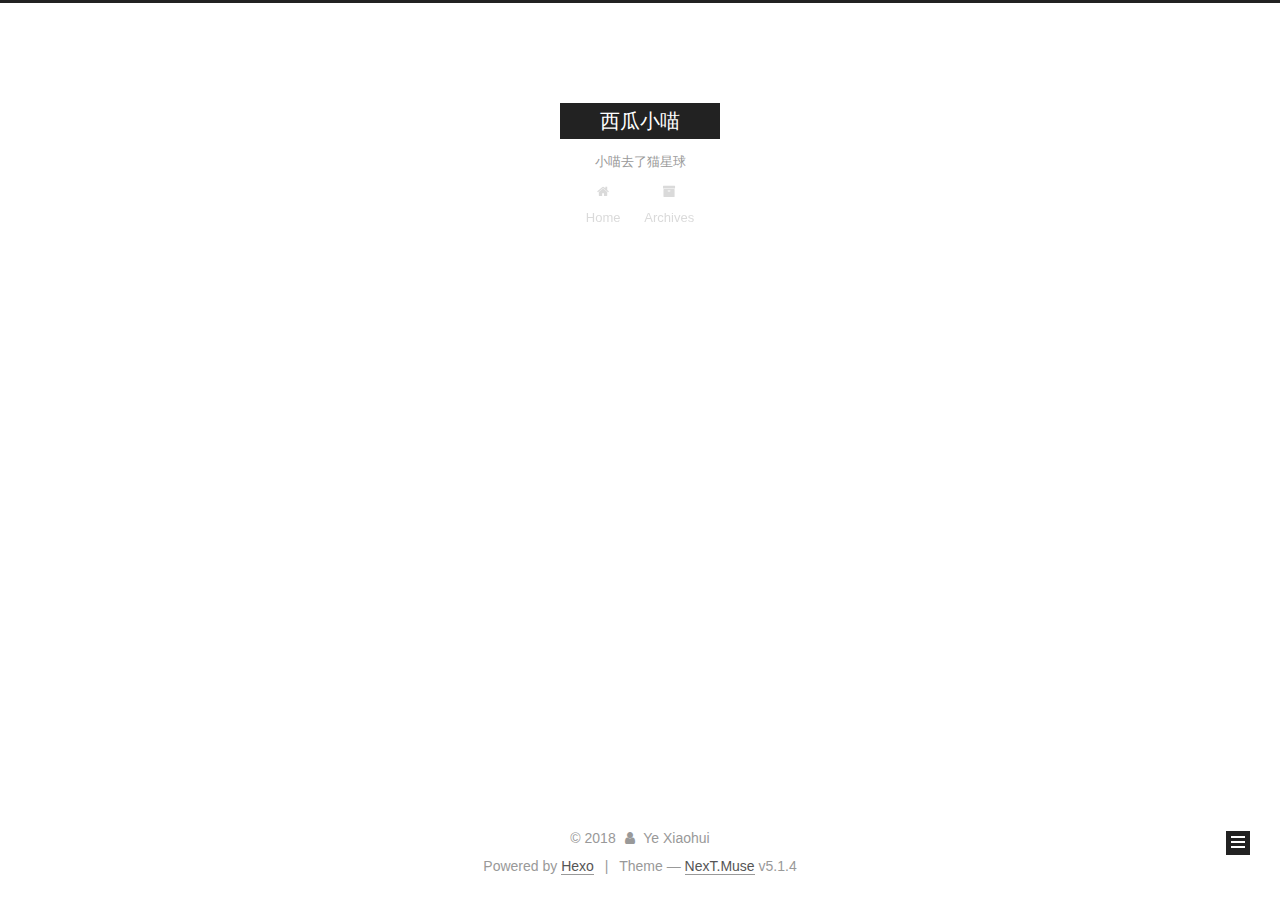
==== commit 8d0d5e7b: "Site updated: 2018-12-26 13:34:44" ====
--- a/archives/index.html
+++ b/archives/index.html
@@ -79,16 +79,13 @@
 
 
 
-<meta name="description" content="世人万千种，浮云莫去求，斯人若彩虹，遇上方知有。">
 <meta property="og:type" content="website">
-<meta property="og:title" content="西瓜小白">
+<meta property="og:title" content="西瓜小喵">
 <meta property="og:url" content="http://yoursite.com/archives/index.html">
-<meta property="og:site_name" content="西瓜小白">
-<meta property="og:description" content="世人万千种，浮云莫去求，斯人若彩虹，遇上方知有。">
+<meta property="og:site_name" content="西瓜小喵">
 <meta property="og:locale" content="Chinese">
 <meta name="twitter:card" content="summary">
-<meta name="twitter:title" content="西瓜小白">
-<meta name="twitter:description" content="世人万千种，浮云莫去求，斯人若彩虹，遇上方知有。">
+<meta name="twitter:title" content="西瓜小喵">
 
 
 
@@ -124,7 +121,7 @@
 
 
 
-  <title>Archive | 西瓜小白</title>
+  <title>Archive | 西瓜小喵</title>
   
 
 
@@ -154,12 +151,12 @@
     <div class="custom-logo-site-title">
       <a href="/" class="brand" rel="start">
         <span class="logo-line-before"><i></i></span>
-        <span class="site-title">西瓜小白</span>
+        <span class="site-title">西瓜小喵</span>
         <span class="logo-line-after"><i></i></span>
       </a>
     </div>
       
-        <p class="site-subtitle">Beauty and Love</p>
+        <p class="site-subtitle">小喵去了猫星球</p>
       
   </div>
 
@@ -316,7 +313,7 @@
           <div class="site-author motion-element" itemprop="author" itemscope="" itemtype="http://schema.org/Person">
             
               <p class="site-author-name" itemprop="name">Ye Xiaohui</p>
-              <p class="site-description motion-element" itemprop="description">世人万千种，浮云莫去求，斯人若彩虹，遇上方知有。</p>
+              <p class="site-description motion-element" itemprop="description"></p>
           </div>
 
           <nav class="site-state motion-element">
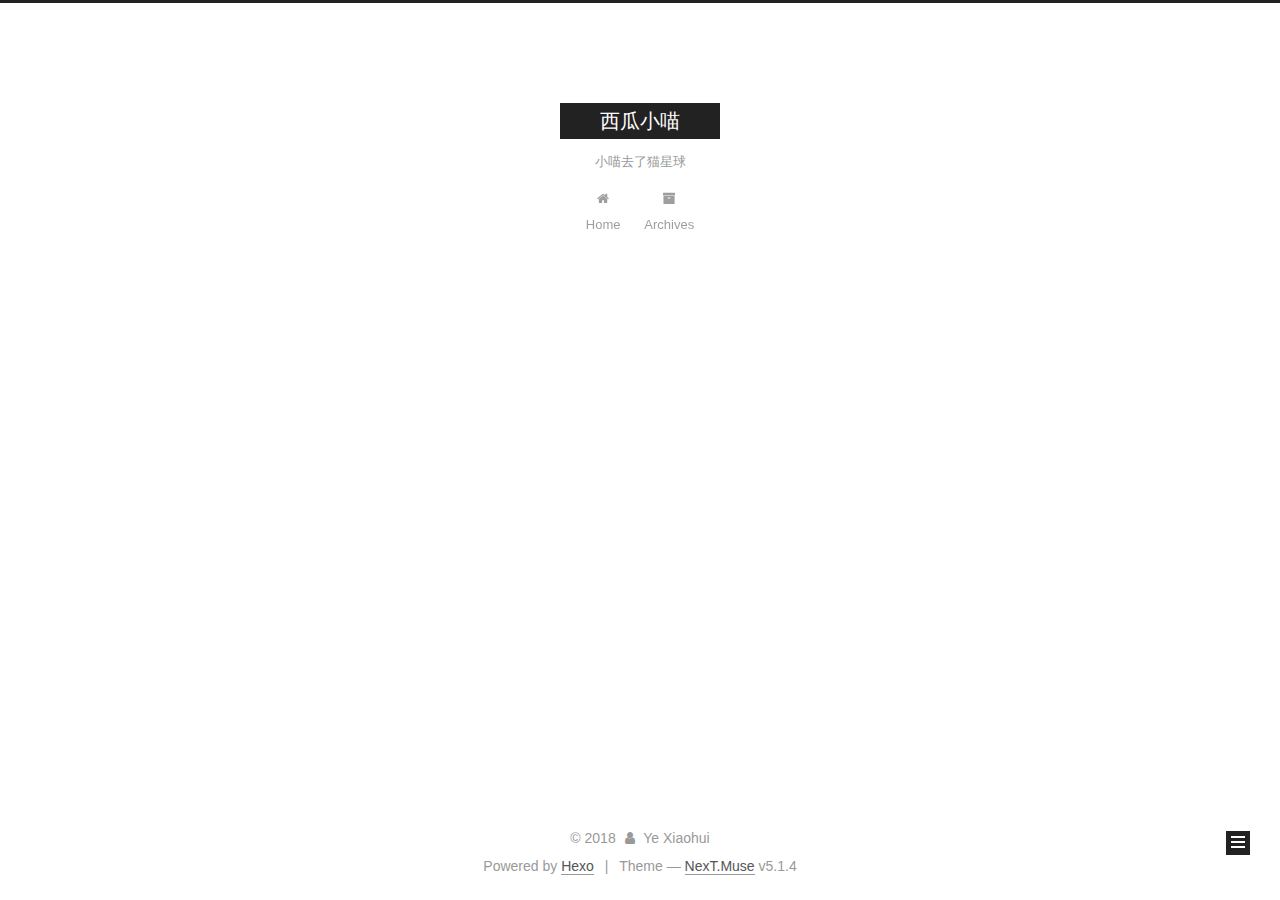
==== commit 4852bea6: "Site updated: 2018-12-26 13:44:08" ====
--- a/archives/index.html
+++ b/archives/index.html
@@ -251,17 +251,17 @@
 
       <h2 class="post-title">
         
-            <a class="post-title-link" href="/2018/12/24/hello-world/" itemprop="url">
+            <a class="post-title-link" href="/2018/12/26/myMiaomiao/" itemprop="url">
               
-                <span itemprop="name">使用git部署Hexo博客</span>
+                <span itemprop="name">我的小喵-西瓜</span>
               
             </a>
         
       </h2>
 
       <div class="post-meta">
-        <time class="post-time" itemprop="dateCreated" datetime="2018-12-24T13:49:14+08:00" content="2018-12-24">
-          12-24
+        <time class="post-time" itemprop="dateCreated" datetime="2018-12-26T13:41:18+08:00" content="2018-12-26">
+          12-26
         </time>
       </div>
 
@@ -332,6 +332,15 @@
             
 
             
+              
+              
+              <div class="site-state-item site-state-tags">
+                
+                  <span class="site-state-item-count">1</span>
+                  <span class="site-state-item-name">tags</span>
+                
+              </div>
+            
 
           </nav>
 
--- a/css/main.css
+++ b/css/main.css
@@ -1822,7 +1822,7 @@
   width: 4px;
   height: 4px;
   border-radius: 50%;
-  background: #2eff11;
+  background: #a1ffd4;
 }
 .links-of-blogroll {
   font-size: 13px;
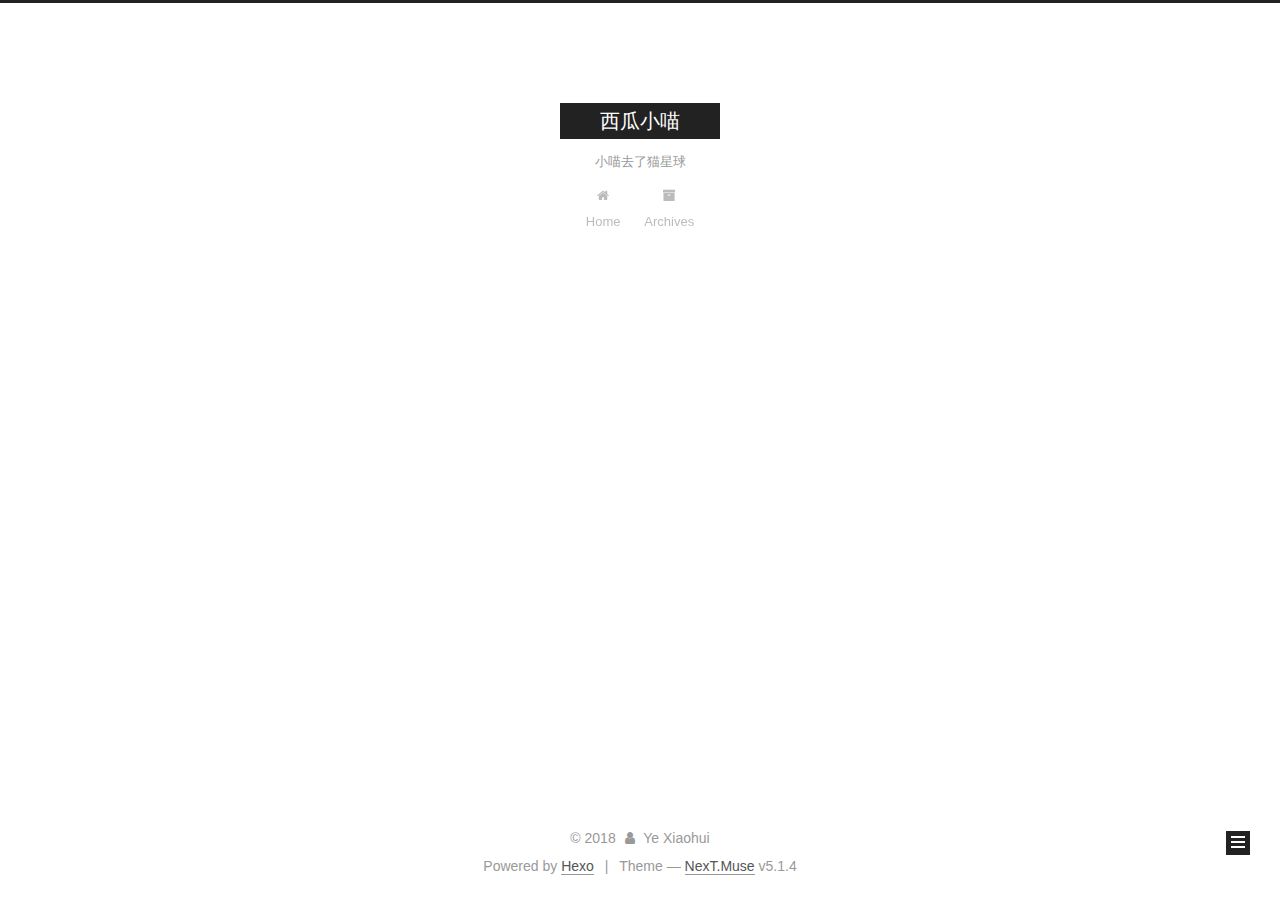
==== commit 57c0b611: "Site updated: 2018-12-26 14:11:36" ====
--- a/archives/index.html
+++ b/archives/index.html
@@ -227,7 +227,7 @@
         
           
         
-        Um..! 1 post. Keep on posting.
+        Um..! 3 posts in total. Keep on posting.
       </span>
 
       
@@ -262,6 +262,76 @@
       <div class="post-meta">
         <time class="post-time" itemprop="dateCreated" datetime="2018-12-26T13:41:18+08:00" content="2018-12-26">
           12-26
+        </time>
+      </div>
+
+    </header>
+  </article>
+
+
+
+      
+
+        
+        
+        
+
+        
+        
+
+        
+
+  <article class="post post-type-normal" itemscope="" itemtype="http://schema.org/Article">
+    <header class="post-header">
+
+      <h2 class="post-title">
+        
+            <a class="post-title-link" href="/2018/12/24/hello-world/" itemprop="url">
+              
+                <span itemprop="name">使用git部署Hexo博客</span>
+              
+            </a>
+        
+      </h2>
+
+      <div class="post-meta">
+        <time class="post-time" itemprop="dateCreated" datetime="2018-12-24T14:07:06+08:00" content="2018-12-24">
+          12-24
+        </time>
+      </div>
+
+    </header>
+  </article>
+
+
+
+      
+
+        
+        
+        
+
+        
+        
+
+        
+
+  <article class="post post-type-normal" itemscope="" itemtype="http://schema.org/Article">
+    <header class="post-header">
+
+      <h2 class="post-title">
+        
+            <a class="post-title-link" href="/2018/12/24/the-first/" itemprop="url">
+              
+                <span itemprop="name">JAVA构造器和垃圾处理器</span>
+              
+            </a>
+        
+      </h2>
+
+      <div class="post-meta">
+        <time class="post-time" itemprop="dateCreated" datetime="2018-12-24T14:07:06+08:00" content="2018-12-24">
+          12-24
         </time>
       </div>
 
@@ -323,7 +393,7 @@
               
                 <a href="/archives/">
               
-                  <span class="site-state-item-count">1</span>
+                  <span class="site-state-item-count">3</span>
                   <span class="site-state-item-name">posts</span>
                 </a>
               </div>
@@ -336,7 +406,7 @@
               
               <div class="site-state-item site-state-tags">
                 
-                  <span class="site-state-item-count">1</span>
+                  <span class="site-state-item-count">3</span>
                   <span class="site-state-item-name">tags</span>
                 
               </div>
--- a/css/main.css
+++ b/css/main.css
@@ -1822,7 +1822,7 @@
   width: 4px;
   height: 4px;
   border-radius: 50%;
-  background: #a1ffd4;
+  background: #d60b22;
 }
 .links-of-blogroll {
   font-size: 13px;
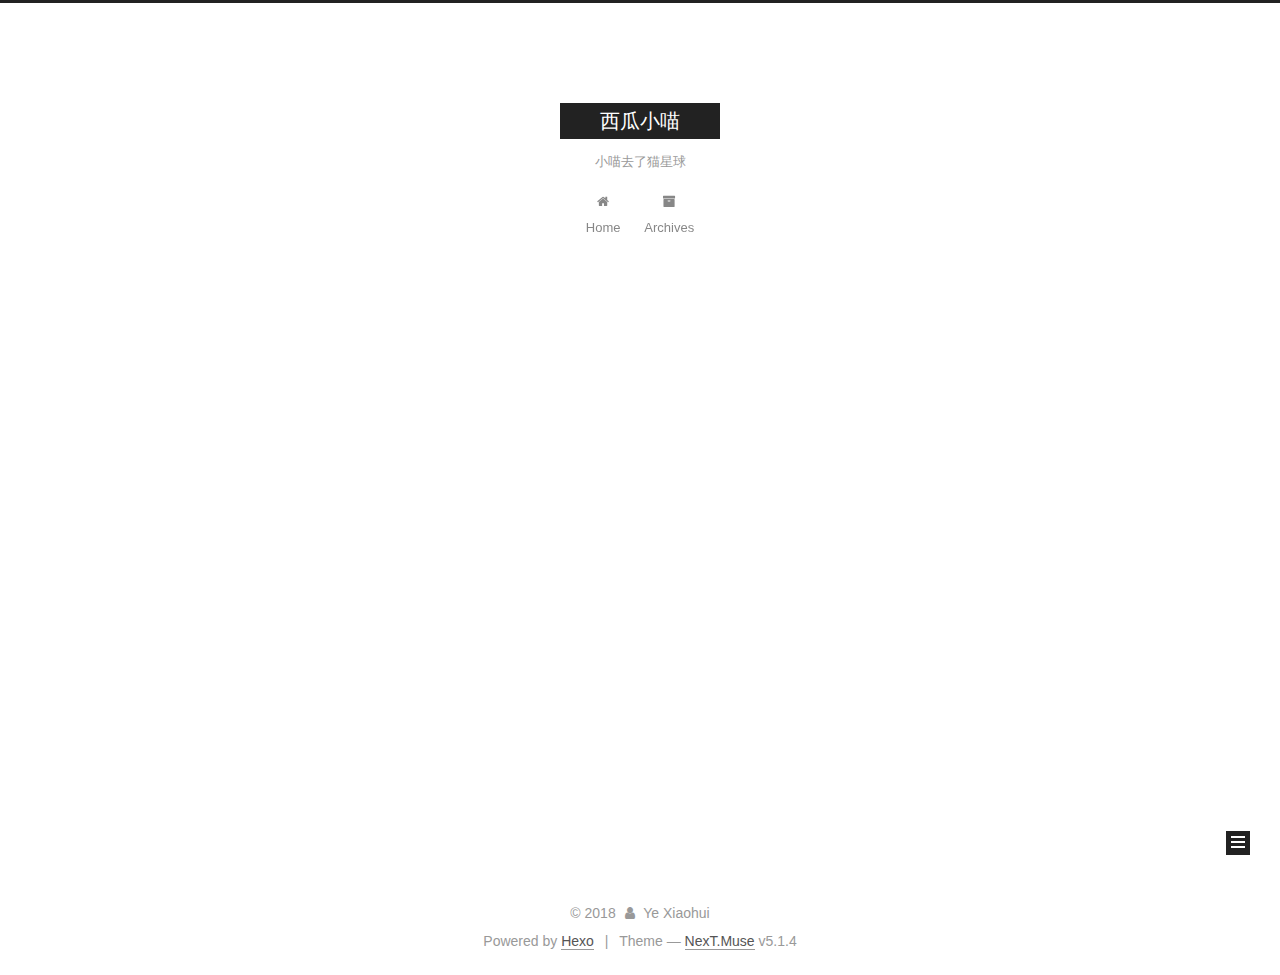
==== commit 300ef52e: "Site updated: 2018-12-27 10:40:45" ====
--- a/archives/index.html
+++ b/archives/index.html
@@ -227,7 +227,7 @@
         
           
         
-        Um..! 3 posts in total. Keep on posting.
+        Um..! 4 posts in total. Keep on posting.
       </span>
 
       
@@ -241,6 +241,41 @@
           <div class="collection-title">
             <h1 class="archive-year" id="archive-year-2018">2018</h1>
           </div>
+        
+        
+
+        
+
+  <article class="post post-type-normal" itemscope="" itemtype="http://schema.org/Article">
+    <header class="post-header">
+
+      <h2 class="post-title">
+        
+            <a class="post-title-link" href="/2018/12/27/Sad-day/" itemprop="url">
+              
+                <span itemprop="name">WTF-the wallet is empty!!!</span>
+              
+            </a>
+        
+      </h2>
+
+      <div class="post-meta">
+        <time class="post-time" itemprop="dateCreated" datetime="2018-12-27T10:25:26+08:00" content="2018-12-27">
+          12-27
+        </time>
+      </div>
+
+    </header>
+  </article>
+
+
+
+      
+
+        
+        
+        
+
         
         
 
@@ -393,7 +428,7 @@
               
                 <a href="/archives/">
               
-                  <span class="site-state-item-count">3</span>
+                  <span class="site-state-item-count">4</span>
                   <span class="site-state-item-name">posts</span>
                 </a>
               </div>
--- a/css/main.css
+++ b/css/main.css
@@ -1822,7 +1822,7 @@
   width: 4px;
   height: 4px;
   border-radius: 50%;
-  background: #d60b22;
+  background: #7108ff;
 }
 .links-of-blogroll {
   font-size: 13px;
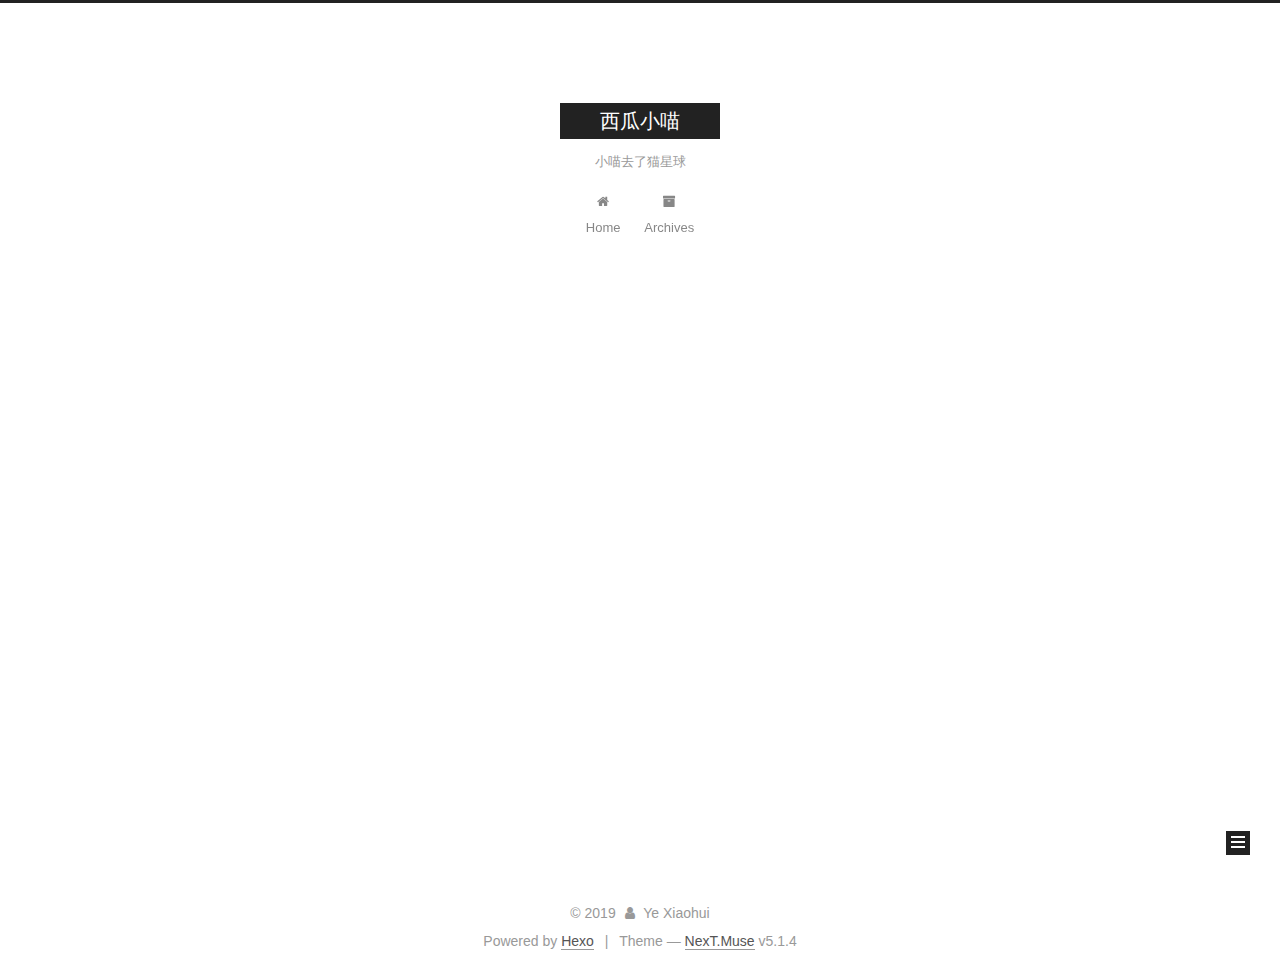
==== commit e03df3dd: "Site updated: 2019-01-03 15:39:28" ====
--- a/archives/index.html
+++ b/archives/index.html
@@ -79,13 +79,16 @@
 
 
 
+<meta name="description" content="西瓜小猫 博客 JAVA">
 <meta property="og:type" content="website">
 <meta property="og:title" content="西瓜小喵">
 <meta property="og:url" content="http://yoursite.com/archives/index.html">
 <meta property="og:site_name" content="西瓜小喵">
+<meta property="og:description" content="西瓜小猫 博客 JAVA">
 <meta property="og:locale" content="Chinese">
 <meta name="twitter:card" content="summary">
 <meta name="twitter:title" content="西瓜小喵">
+<meta name="twitter:description" content="西瓜小猫 博客 JAVA">
 
 
 
@@ -418,7 +421,7 @@
           <div class="site-author motion-element" itemprop="author" itemscope="" itemtype="http://schema.org/Person">
             
               <p class="site-author-name" itemprop="name">Ye Xiaohui</p>
-              <p class="site-description motion-element" itemprop="description"></p>
+              <p class="site-description motion-element" itemprop="description">西瓜小猫 博客 JAVA</p>
           </div>
 
           <nav class="site-state motion-element">
@@ -478,7 +481,7 @@
 
     <footer id="footer" class="footer">
       <div class="footer-inner">
-        <div class="copyright">&copy; <span itemprop="copyrightYear">2018</span>
+        <div class="copyright">&copy; <span itemprop="copyrightYear">2019</span>
   <span class="with-love">
     <i class="fa fa-user"></i>
   </span>
--- a/css/main.css
+++ b/css/main.css
@@ -1822,7 +1822,7 @@
   width: 4px;
   height: 4px;
   border-radius: 50%;
-  background: #7108ff;
+  background: #ff5308;
 }
 .links-of-blogroll {
   font-size: 13px;
